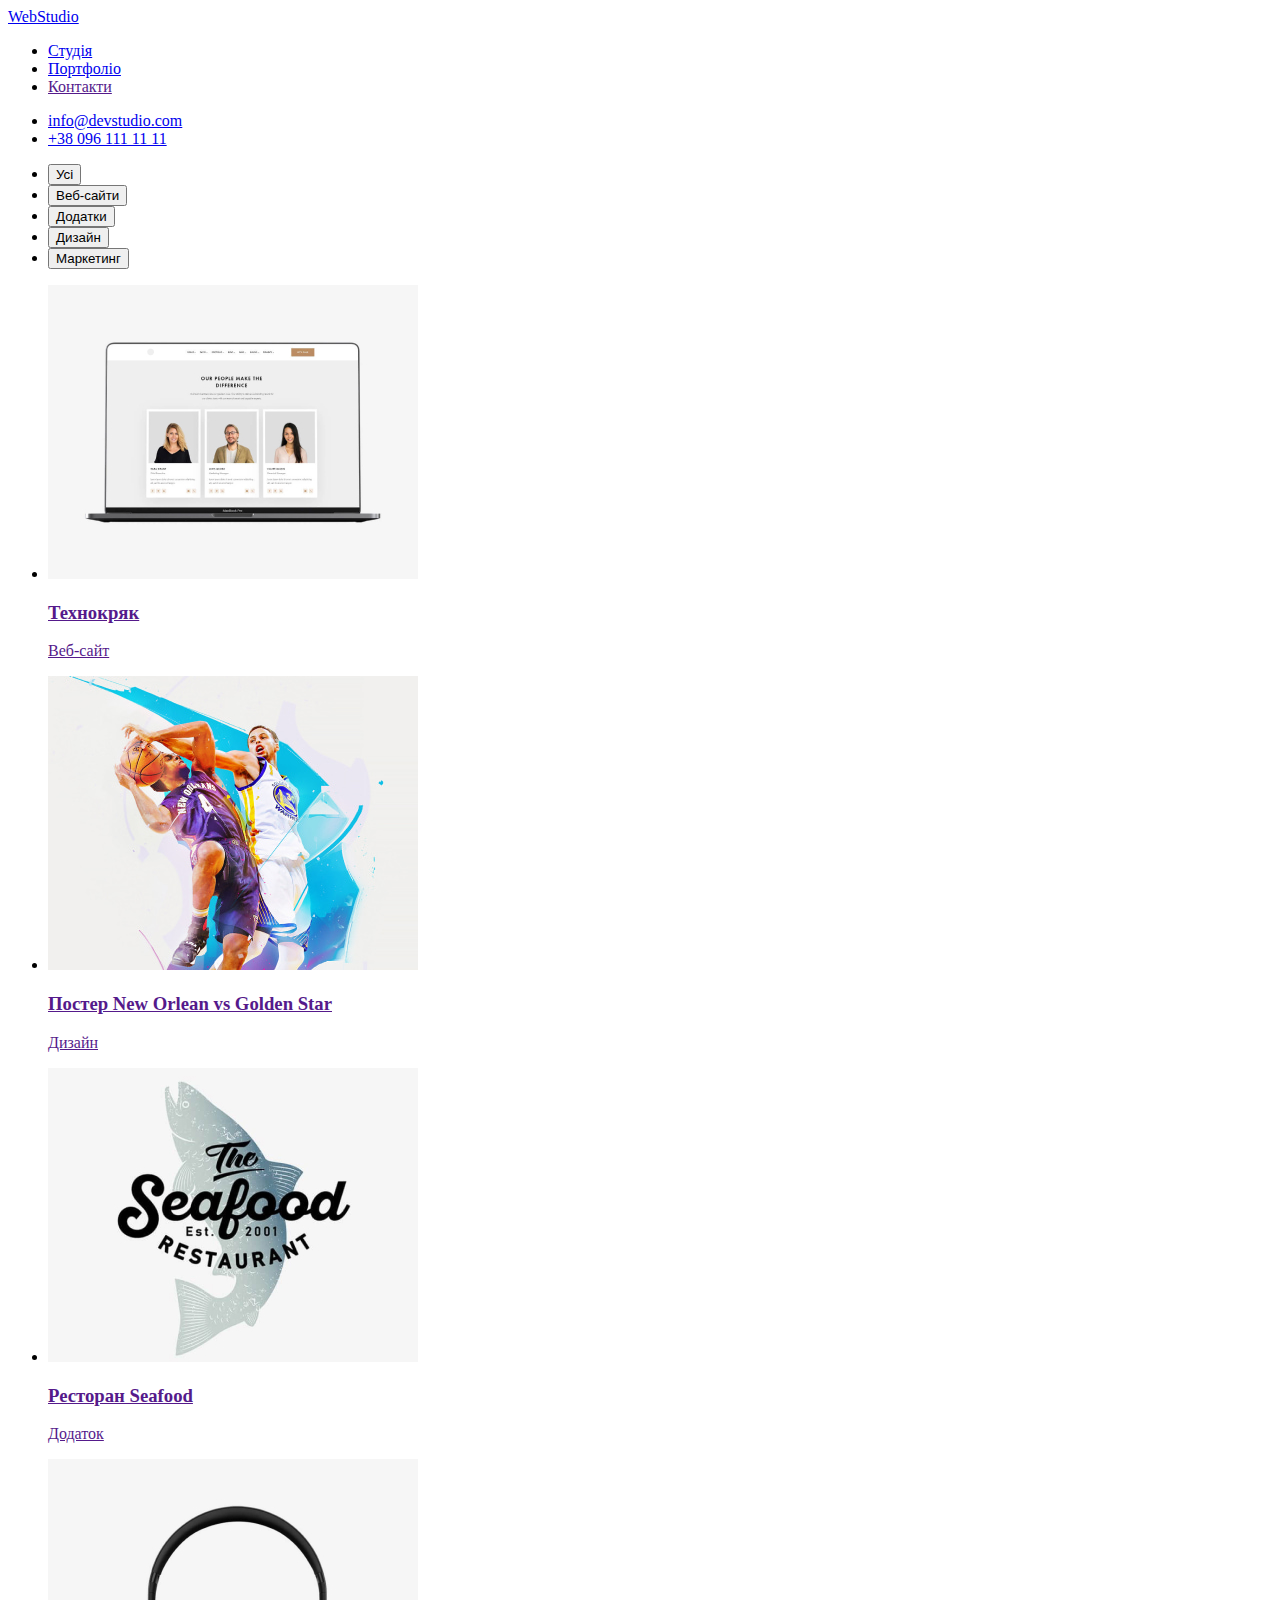
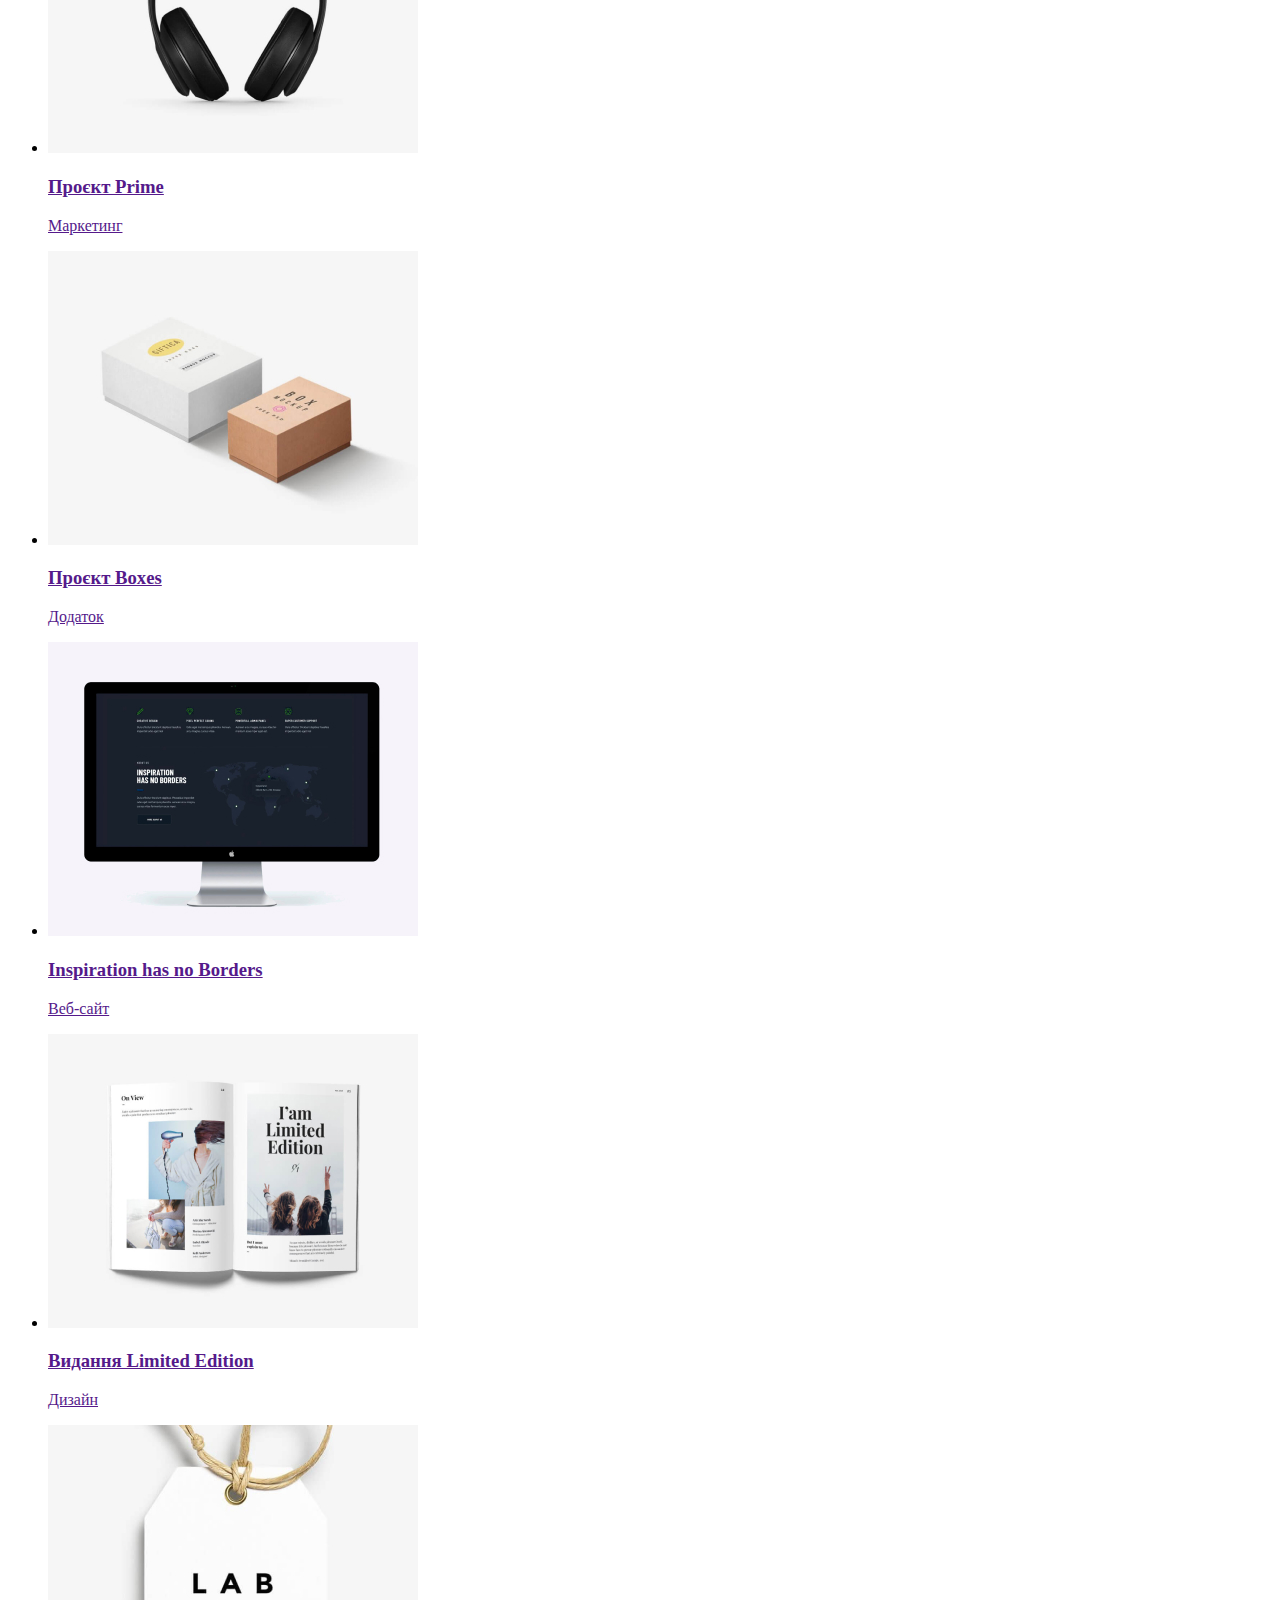
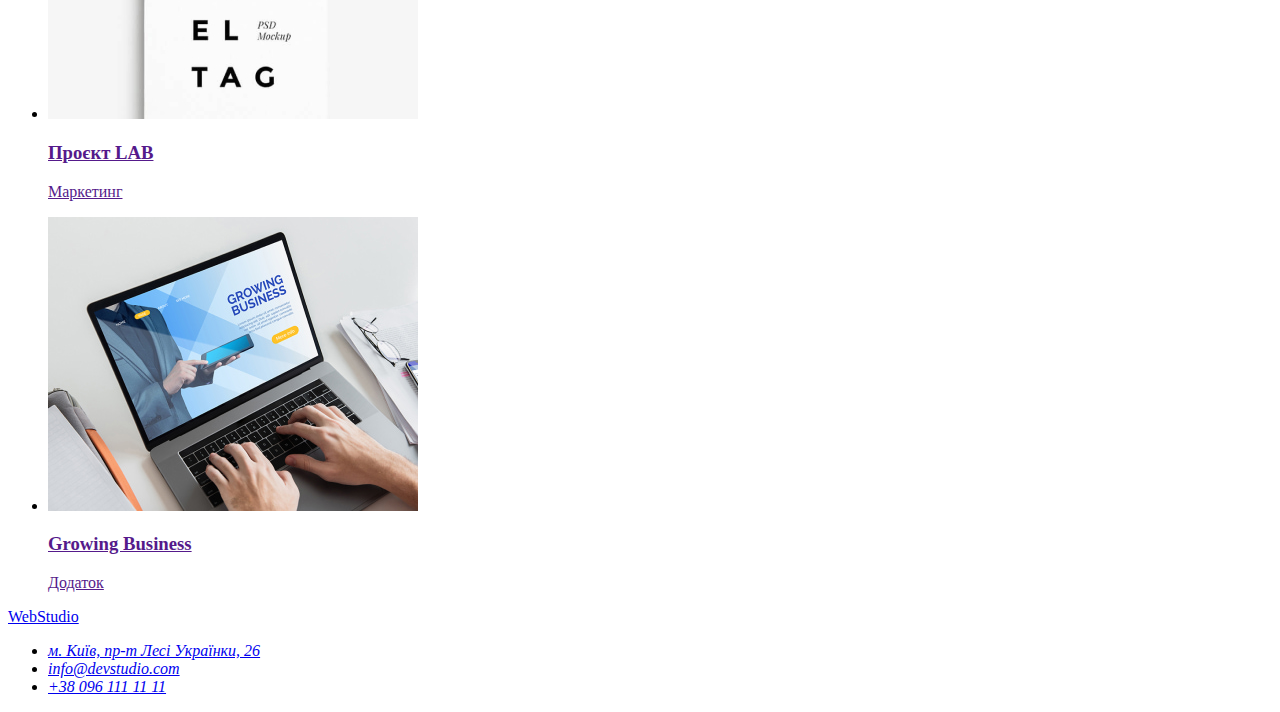
==== portfolio.html @ ab1bcd47 "hidden h2" ====
<!DOCTYPE html>
<html lang="uk">
  <head>
    <meta charset="UTF-8">
    <meta http-equiv="X-UA-Compatible" content="IE=edge">
    <meta name="viewport" content="width=device-width, initial-scale=1.0">
    <title lang="en">Portfolio</title>
    <link rel="preconnect" href="https://fonts.googleapis.com">
    <link rel="preconnect" href="https://fonts.gstatic.com" crossorigin>
    <link href="https://fonts.googleapis.com/css2?family=Raleway:ital,wght@0,700;1,700&family=Roboto:ital,wght@0,400;0,500;0,700;0,900;1,400;1,500;1,700;1,900&display=swap" rel="stylesheet">
    <link rel="stylesheet" href="./css/styles.css"/>
  </head>
  <body>
    <header>
      <a href="./index.html" lang="en">WebStudio</a>  
        <nav> 
          <ul>
            <li>
              <a href="./index.html">Студія</a>
            </li>
            <li>
              <a href="./portfolio.html">Портфоліо</a>
            </li>
            <li>
              <a href="">Контакти</a>
            </li>
          </ul>
        </nav>
      <ul>
        <li><a href="mailto:info@devstudio.com">info@devstudio.com</a></li>
        <li><a href="tel:+380961111111">+38 096 111 11 11</a></li>
      </ul>  
    </header>
    <main>
      <section>
        <h2 class="visually-hidden">Наші проекти</h2>
        <!-- List of filtrs -->
        <ul>
          <li><button class="button">Усі</button></li>
          <li><button class="button">Веб-сайти</button></li>
          <li><button class="button">Додатки</button></li>
          <li><button class="button">Дизайн</button></li>
          <li><button class="button">Маркетинг</button></li>
        </ul>
        <!-- List of projects -->
        <ul>
          <li>
            <a href="">
              <img src="./images/img_1.jpg" alt="Стартова сторінка вебсайту"    width="370">
              <h3>Технокряк</h3>
              <p>Веб-сайт</p>
            </a>
          </li>
          <li>
            <a href="">
              <img src="./images/img_2.jpg" alt="Постер" width="370">
              <h3>Постер New Orlean vs Golden Star</h3>
              <p>Дизайн</p>
            </a>
          </li>
          <li>
            <a href="">
              <img src="./images/img_3.jpg" alt="Логотип ресторану" width="370">
              <h3>Ресторан Seafood</h3>
              <p>Додаток</p>
            </a>
          </li>
          <li>
            <a href="">
              <img src="./images/img_4.jpg" alt="Навушники" width="370">
              <h3>Проєкт Prime</h3>
              <p>Маркетинг</p>
            </a>
          </li>
          <li>
            <a href="">
              <img src="./images/img_5.jpg" alt="Зображення коробочок " width="370">
              <h3>Проєкт Boxes</h3>
              <p>Додаток</p>
            </a>
          </li>
          <li>
            <a href="">
              <img src="./images/img_6.jpg" alt="Стартова сторінка вебсайту" width="370">
              <h3>Inspiration has no Borders</h3>
              <p>Веб-сайт</p>
            </a>
          </li>
          <li>
            <a href="">
              <img src="./images/img_7.jpg" alt="Зображення книги" width="370">
              <h3>Видання Limited Edition</h3>
              <p>Дизайн</p>
            </a>
          </li>
          <li>
            <a href="">
              <img src="./images/img_8.jpg" alt="Зображення етикетки" width="370">
              <h3>Проєкт LAB</h3>
              <p>Маркетинг</p>
            </a>
          </li>
          <li>
            <a href="">
              <img src="./images/img_9.jpg" alt="Зображення ноутбуку" width="370">
              <h3>Growing Business</h3>
              <p>Додаток</p>
            </a>
          </li>
        </ul>
      </section>
    </main>
    <footer>
      <a href="./index.html" lang="en">WebStudio</a>
      <address>
        <ul>
          <li>
            <a
              href="https://goo.gl/maps/YVStPBYN47tz3UrX9"
              target="_blank"
              rel="noopener noreferrer nofollow"
              >м. Київ, пр-т Лесі Українки, 26
            </a>
          </li>
          <li><a href="mailto:info@devstudio.com">info@devstudio.com</a></li>
          <li><a href="tel:+380961111111">+38 096 111 11 11</a></li>
        </ul>
      </address>
    </footer>  
  </body>
</html>
---- css/styles.css ----
.visually-hidden {
  position: absolute;
    white-space: nowrap;
    width: 1px;
    height: 1px;
    overflow: hidden;
    border: 0;
    padding: 0;
    clip: rect(0 0 0 0);
    clip-path: inset(50%);
    margin: -1px;
}
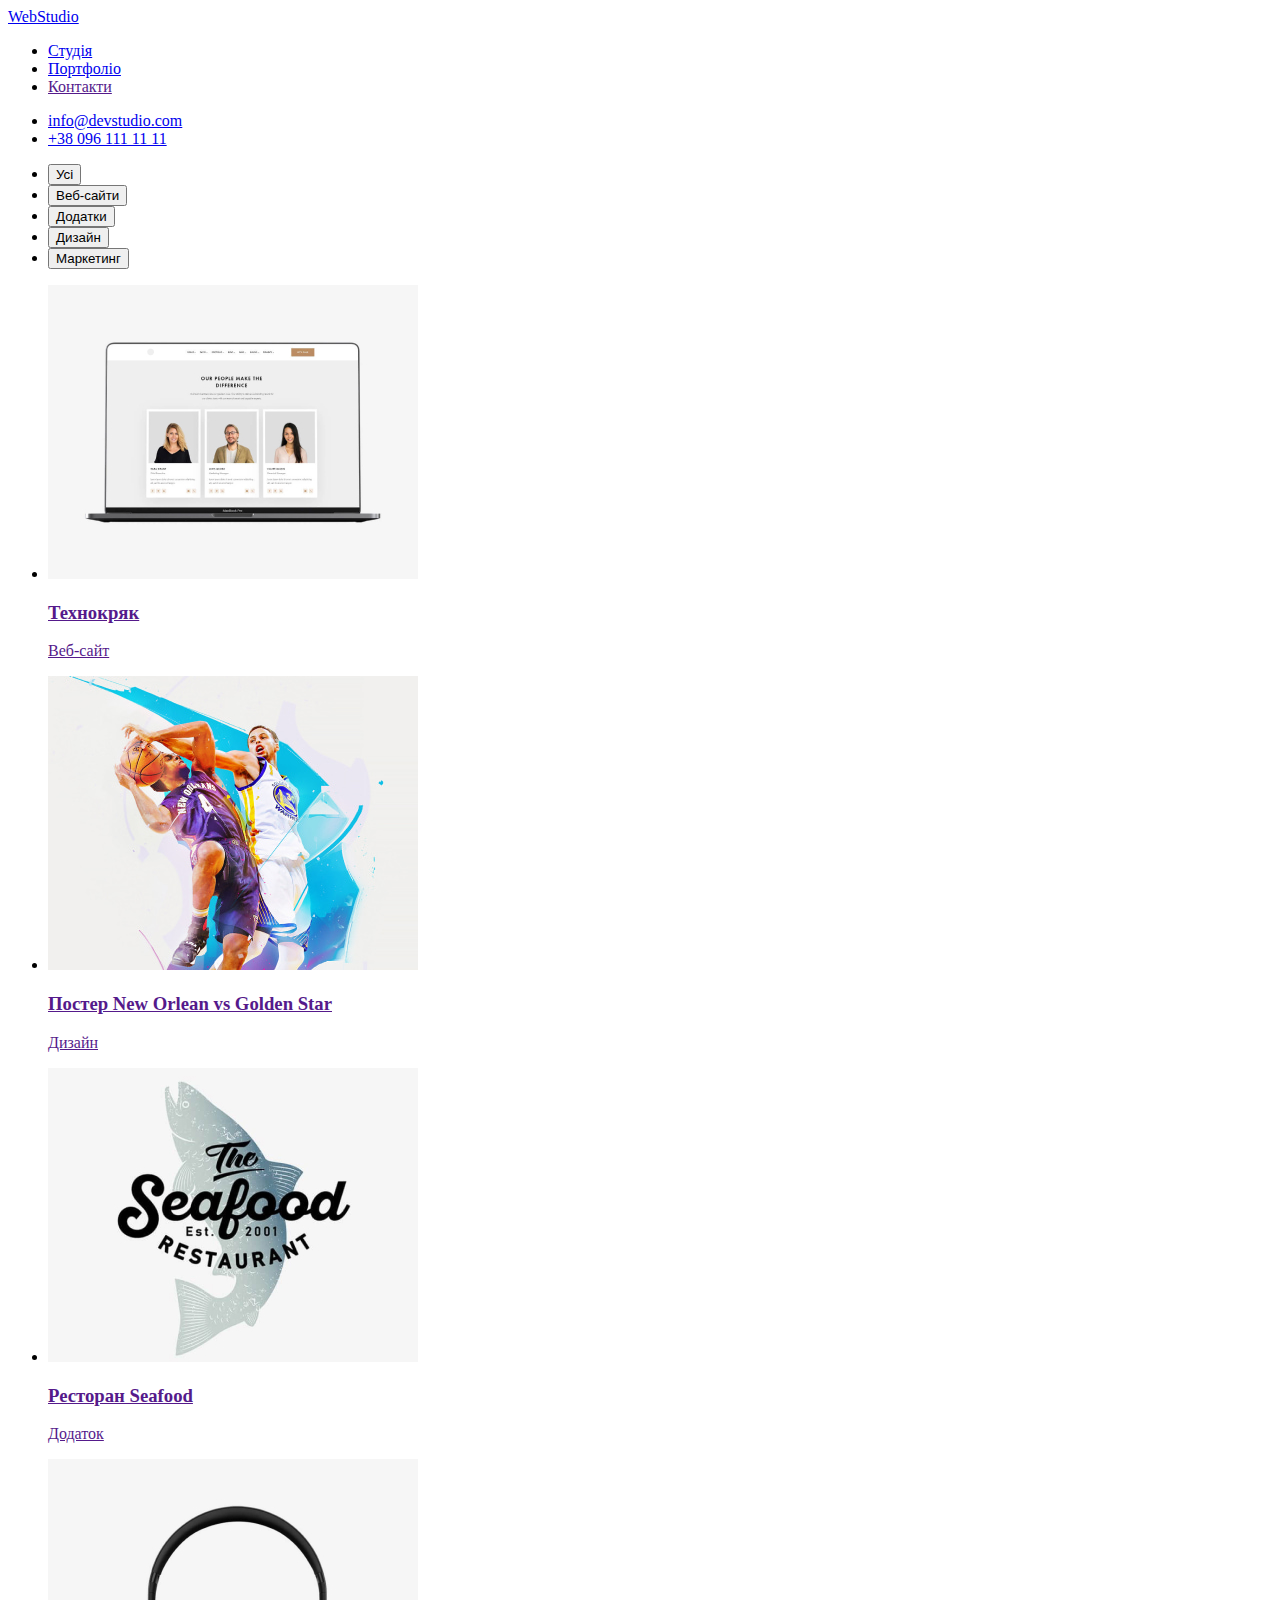
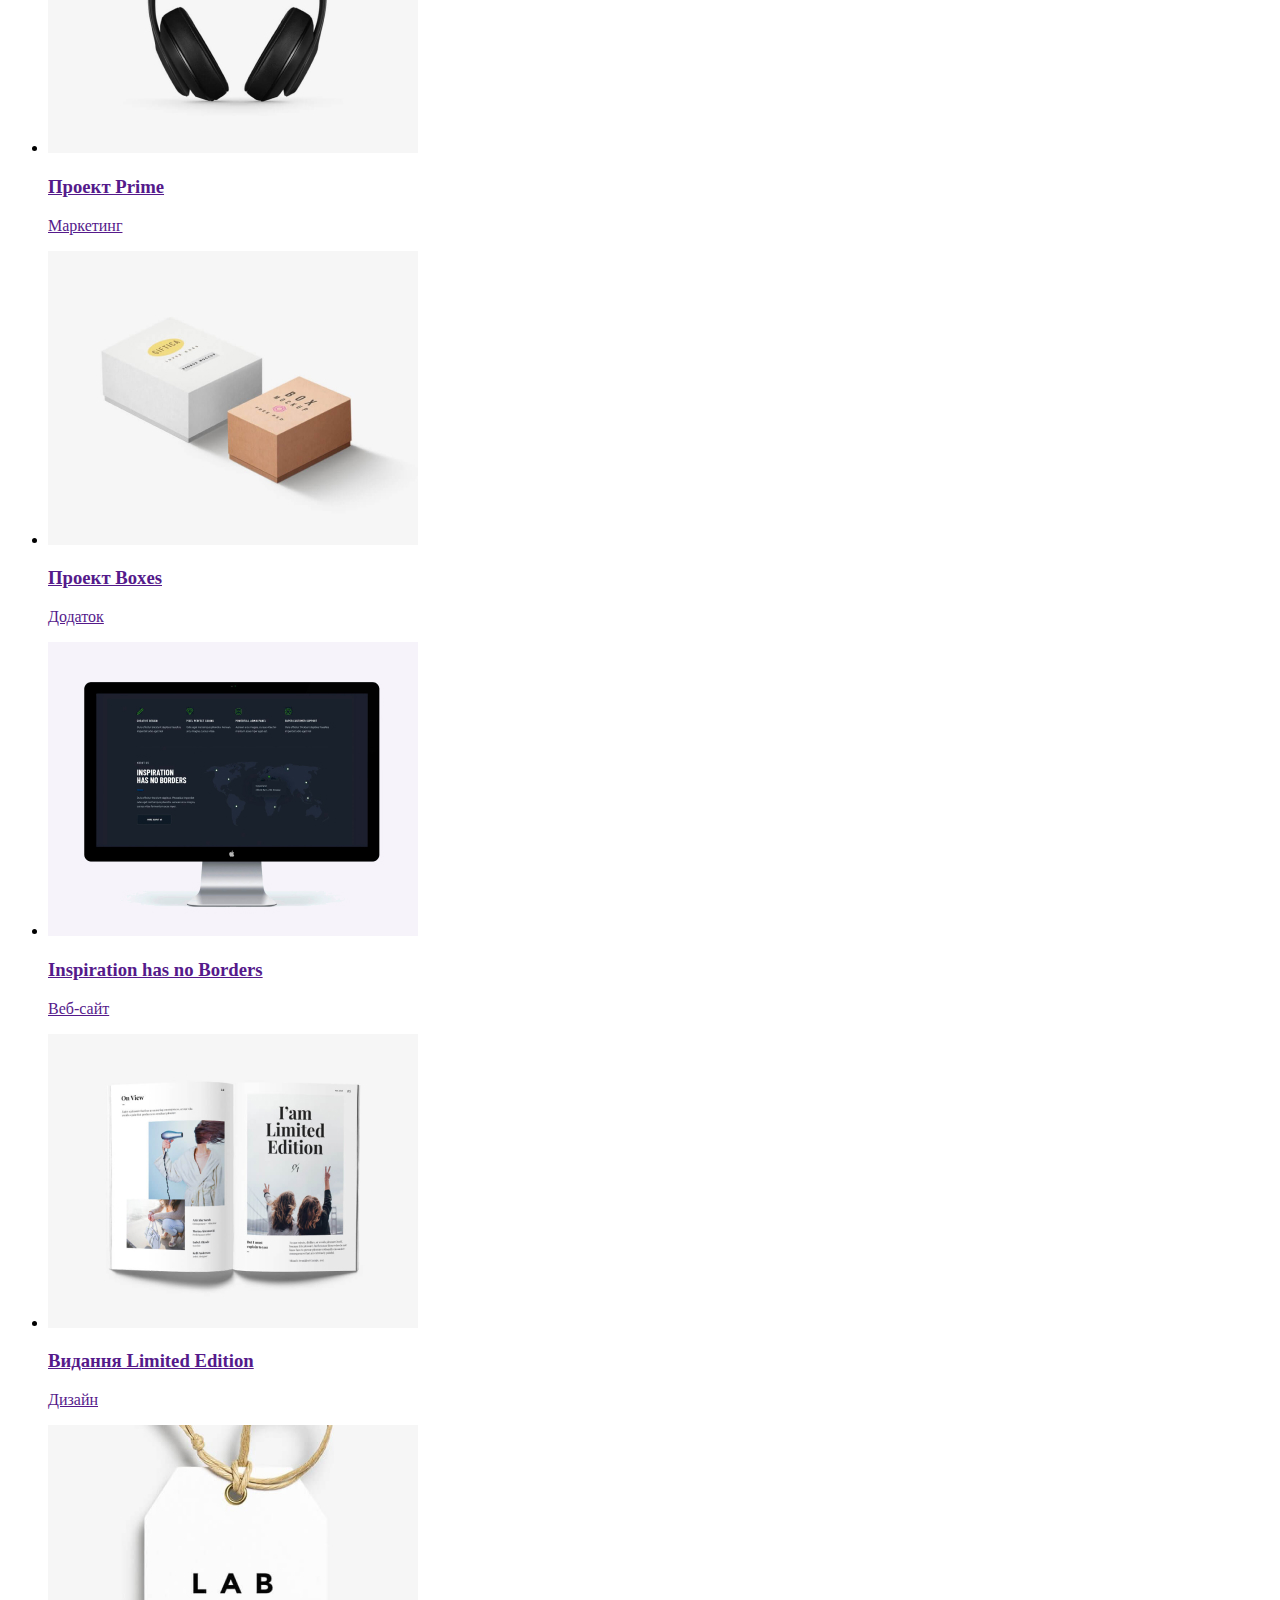
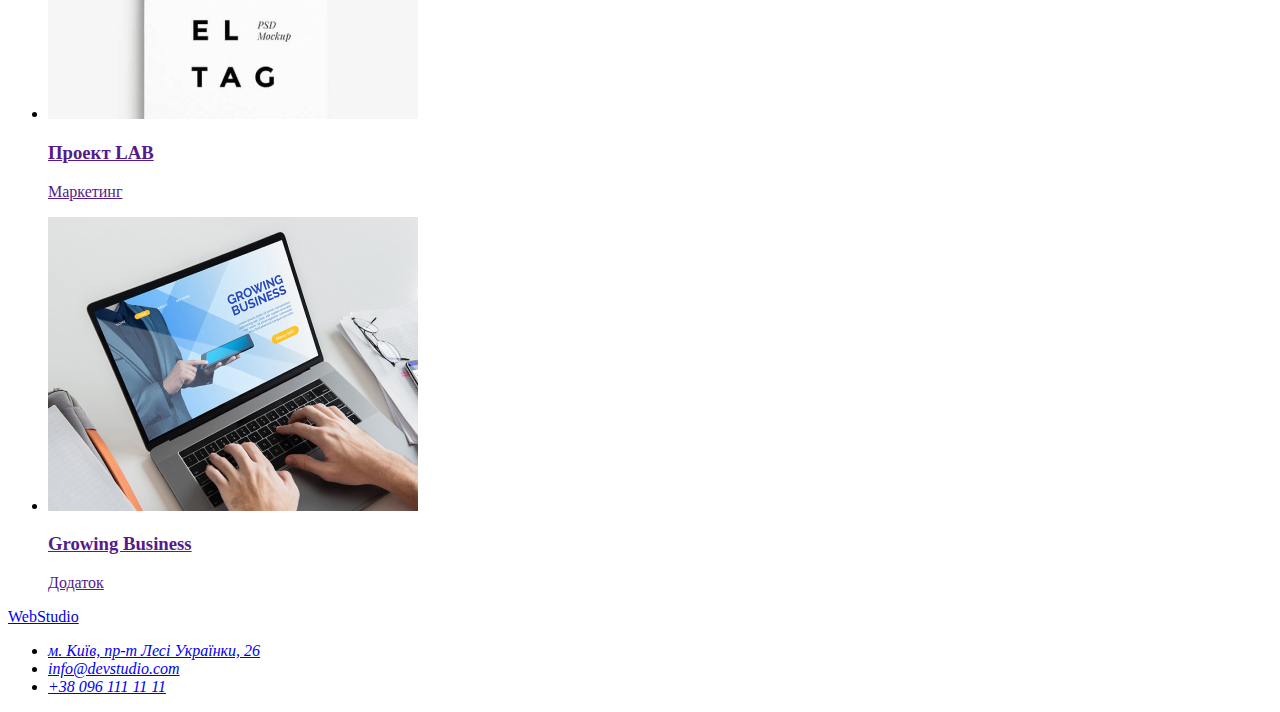
==== commit c0215ec0: "Update portfolio.html" ====
--- a/portfolio.html
+++ b/portfolio.html
@@ -68,14 +68,14 @@
           <li>
             <a href="">
               <img src="./images/img_4.jpg" alt="Навушники" width="370">
-              <h3>Проєкт Prime</h3>
+              <h3>Проект Prime</h3>
               <p>Маркетинг</p>
             </a>
           </li>
           <li>
             <a href="">
               <img src="./images/img_5.jpg" alt="Зображення коробочок " width="370">
-              <h3>Проєкт Boxes</h3>
+              <h3>Проект Boxes</h3>
               <p>Додаток</p>
             </a>
           </li>
@@ -96,7 +96,7 @@
           <li>
             <a href="">
               <img src="./images/img_8.jpg" alt="Зображення етикетки" width="370">
-              <h3>Проєкт LAB</h3>
+              <h3>Проект LAB</h3>
               <p>Маркетинг</p>
             </a>
           </li>
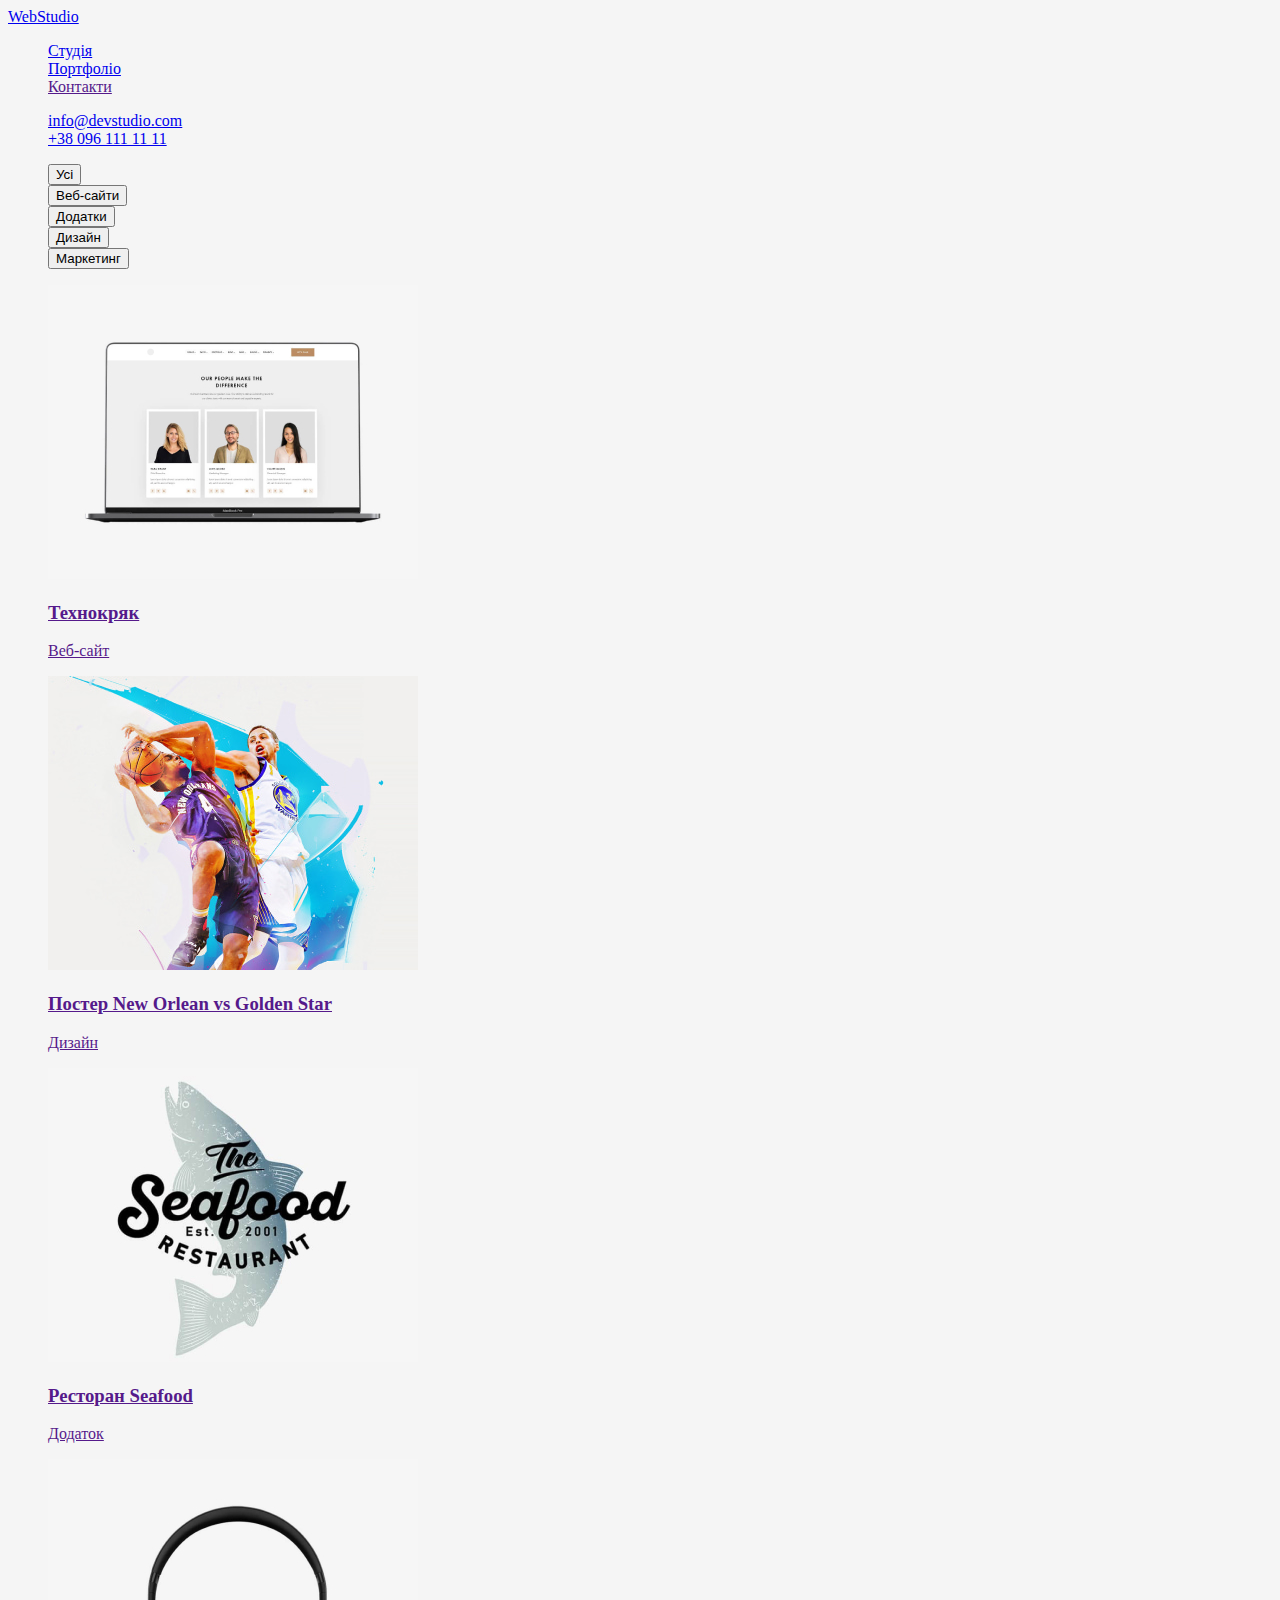
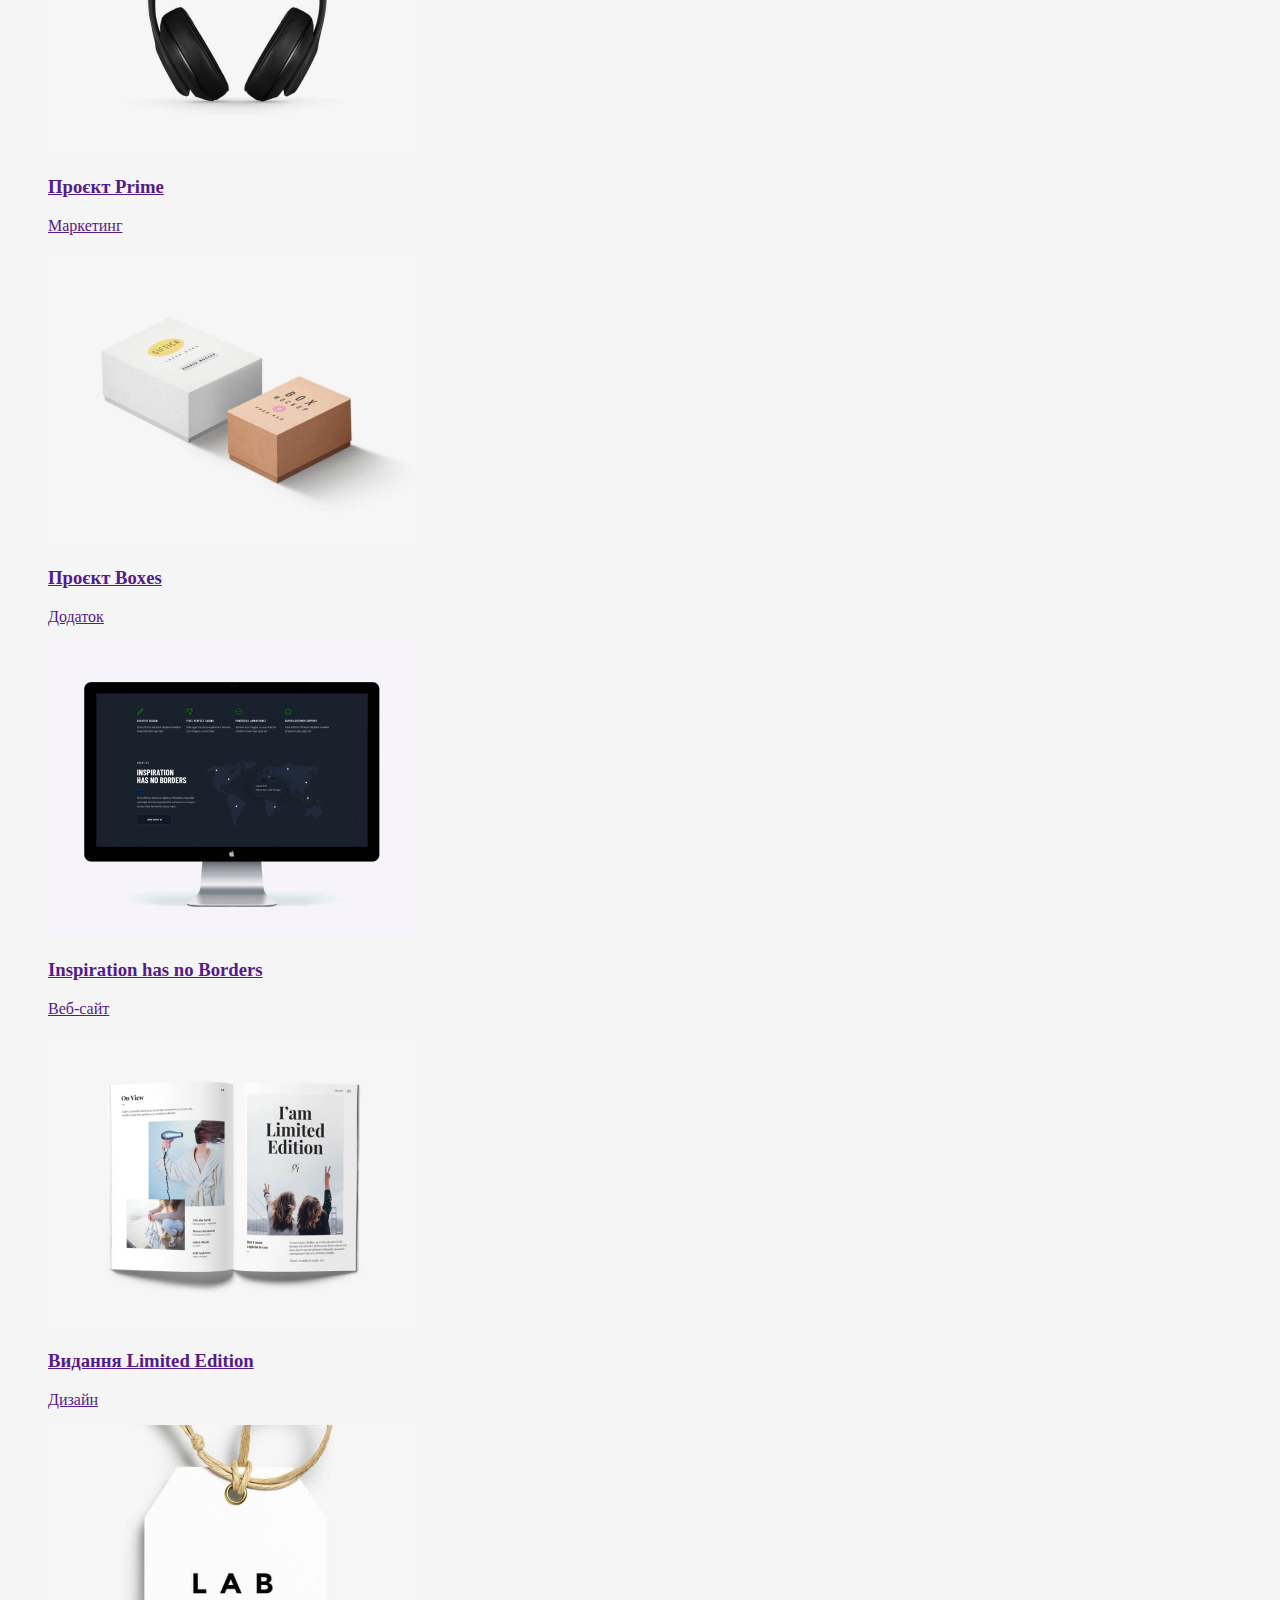
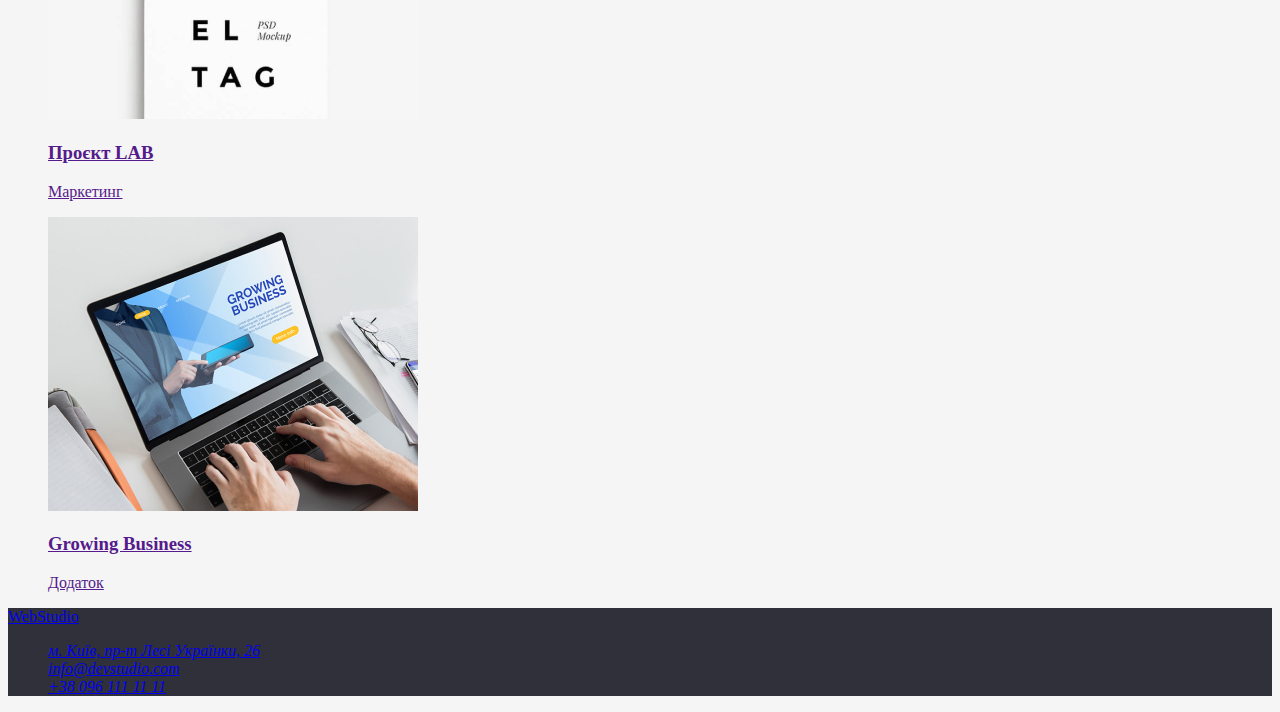
==== commit a2958564: "update color" ====
--- a/portfolio.html
+++ b/portfolio.html
@@ -33,7 +33,7 @@
     </header>
     <main>
       <section>
-        <h2 class="visually-hidden">Наші проекти</h2>
+        <h2 class="visually-hidden">Наші проєкти</h2>
         <!-- List of filtrs -->
         <ul>
           <li><button class="button">Усі</button></li>
@@ -68,14 +68,14 @@
           <li>
             <a href="">
               <img src="./images/img_4.jpg" alt="Навушники" width="370">
-              <h3>Проект Prime</h3>
+              <h3>Проєкт Prime</h3>
               <p>Маркетинг</p>
             </a>
           </li>
           <li>
             <a href="">
               <img src="./images/img_5.jpg" alt="Зображення коробочок " width="370">
-              <h3>Проект Boxes</h3>
+              <h3>Проєкт Boxes</h3>
               <p>Додаток</p>
             </a>
           </li>
@@ -96,7 +96,7 @@
           <li>
             <a href="">
               <img src="./images/img_8.jpg" alt="Зображення етикетки" width="370">
-              <h3>Проект LAB</h3>
+              <h3>Проєкт LAB</h3>
               <p>Маркетинг</p>
             </a>
           </li>
--- a/css/styles.css
+++ b/css/styles.css
@@ -1,3 +1,46 @@
+
+body {
+  background-color: #F5F5F5;
+  color: #757575;
+
+  /* колір хедеру color: #ECECEC; */
+  /* альетрнативний колір фону color: #F5F4FA; */
+  /* колір футеру color: #2F303A; */
+  /* другорядний колір тексту color: #212121; */
+  /* основний колір тексту color: #757575; */
+  /* білий колір color: #ffffff; */
+  /* колір акценту color: #2196F3; */
+}
+ul {
+  list-style: none;
+}
+.logo {
+  color: #000000;
+}
+.site-nav-list .link {
+  color: #212121;
+}
+.site-nav-list .link:hover,
+.site-nav-list .link:focus {
+  color: #2196f3;
+}
+.auto-nav-list .link {
+  color: #757575;
+}
+.auto-nav-list .link:hover,
+.auto-nav-list .link:focus {
+color: #2196f3;
+}
+.hero {
+  background-color: #2f303a;
+}
+.hero-title {
+  color: #ffffff;
+}
+.hero-button {
+  background-color: #2196f3;
+  color: #ffffff;
+}
 .visually-hidden {
   position: absolute;
     white-space: nowrap;
@@ -10,3 +53,19 @@
     clip-path: inset(50%);
     margin: -1px;
 }
+.section-title {
+  color: #212121;
+}
+.features-title {
+  color: #212121;
+}
+.team-title {
+  color: #212121;
+}
+footer {
+  background-color: #2f303a;
+  color: #ffffff;
+}
+.footer-logo {
+  color: #ffffff;
+}
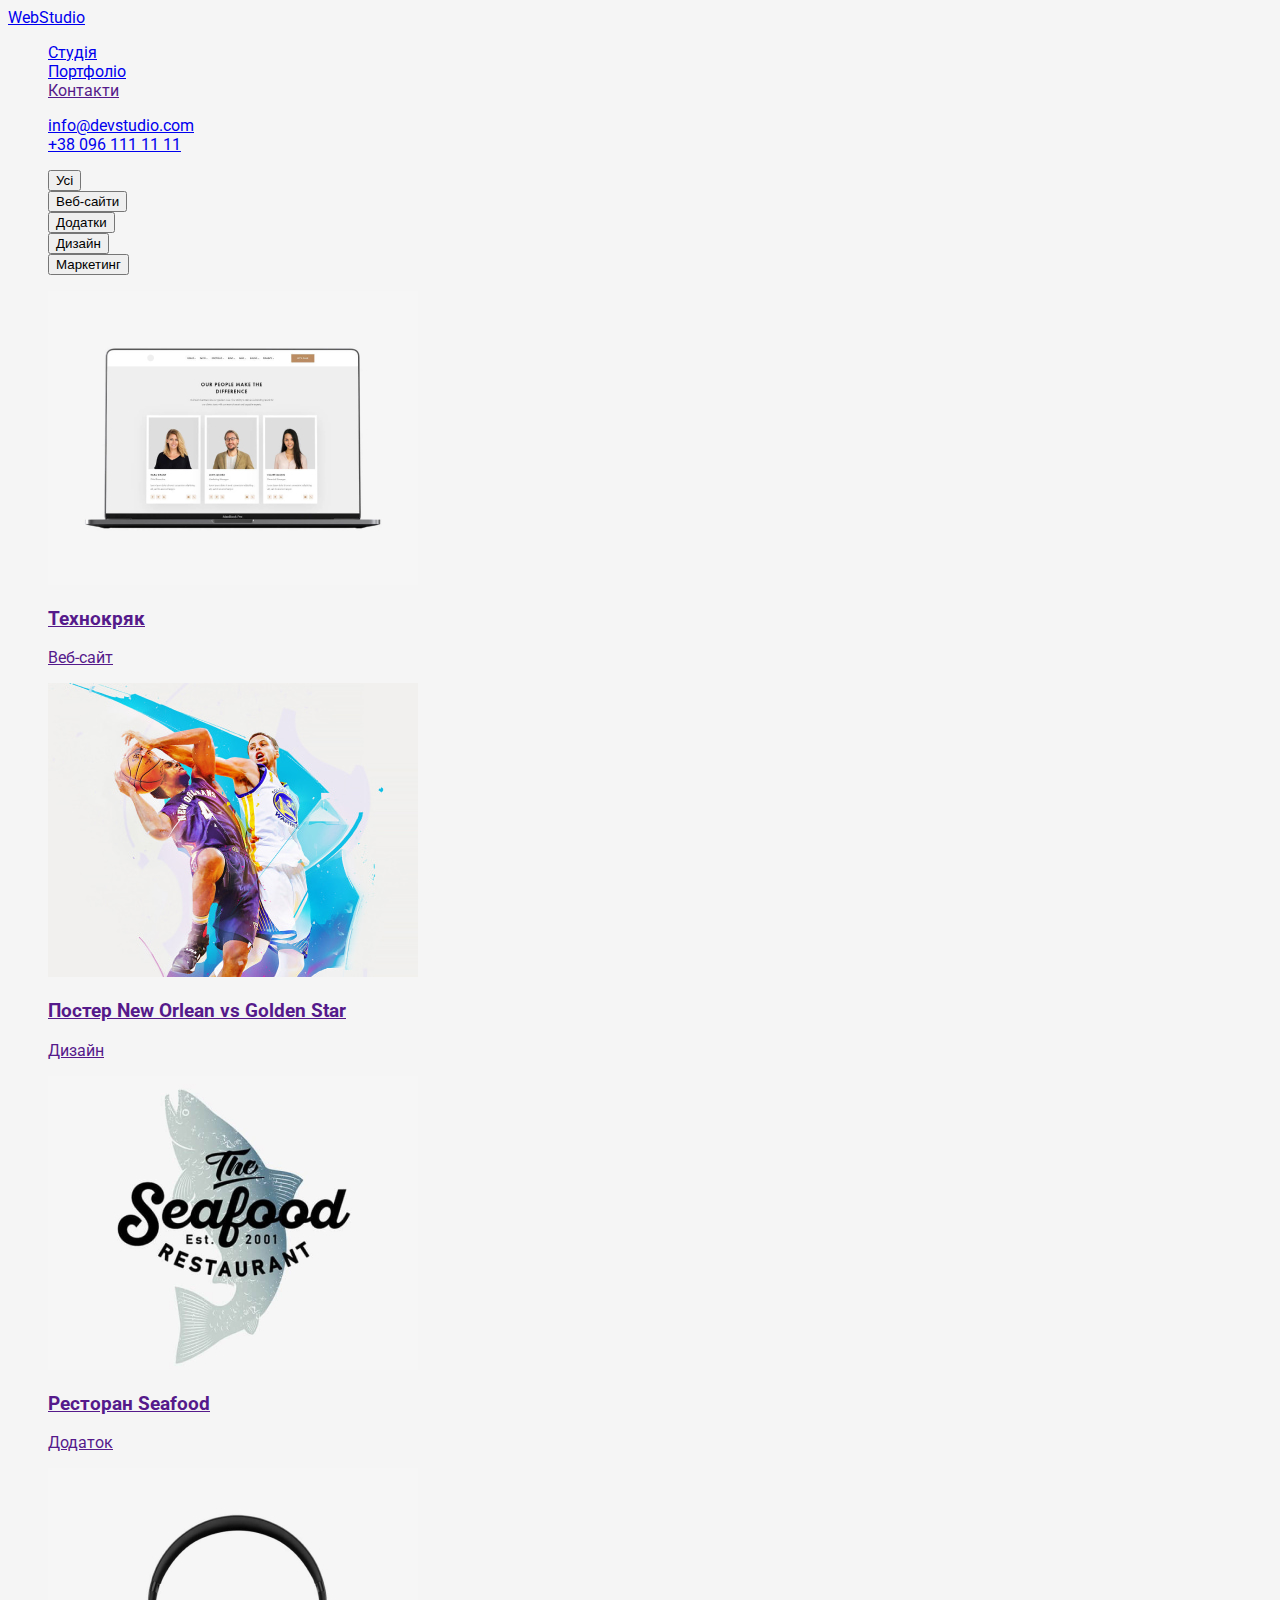
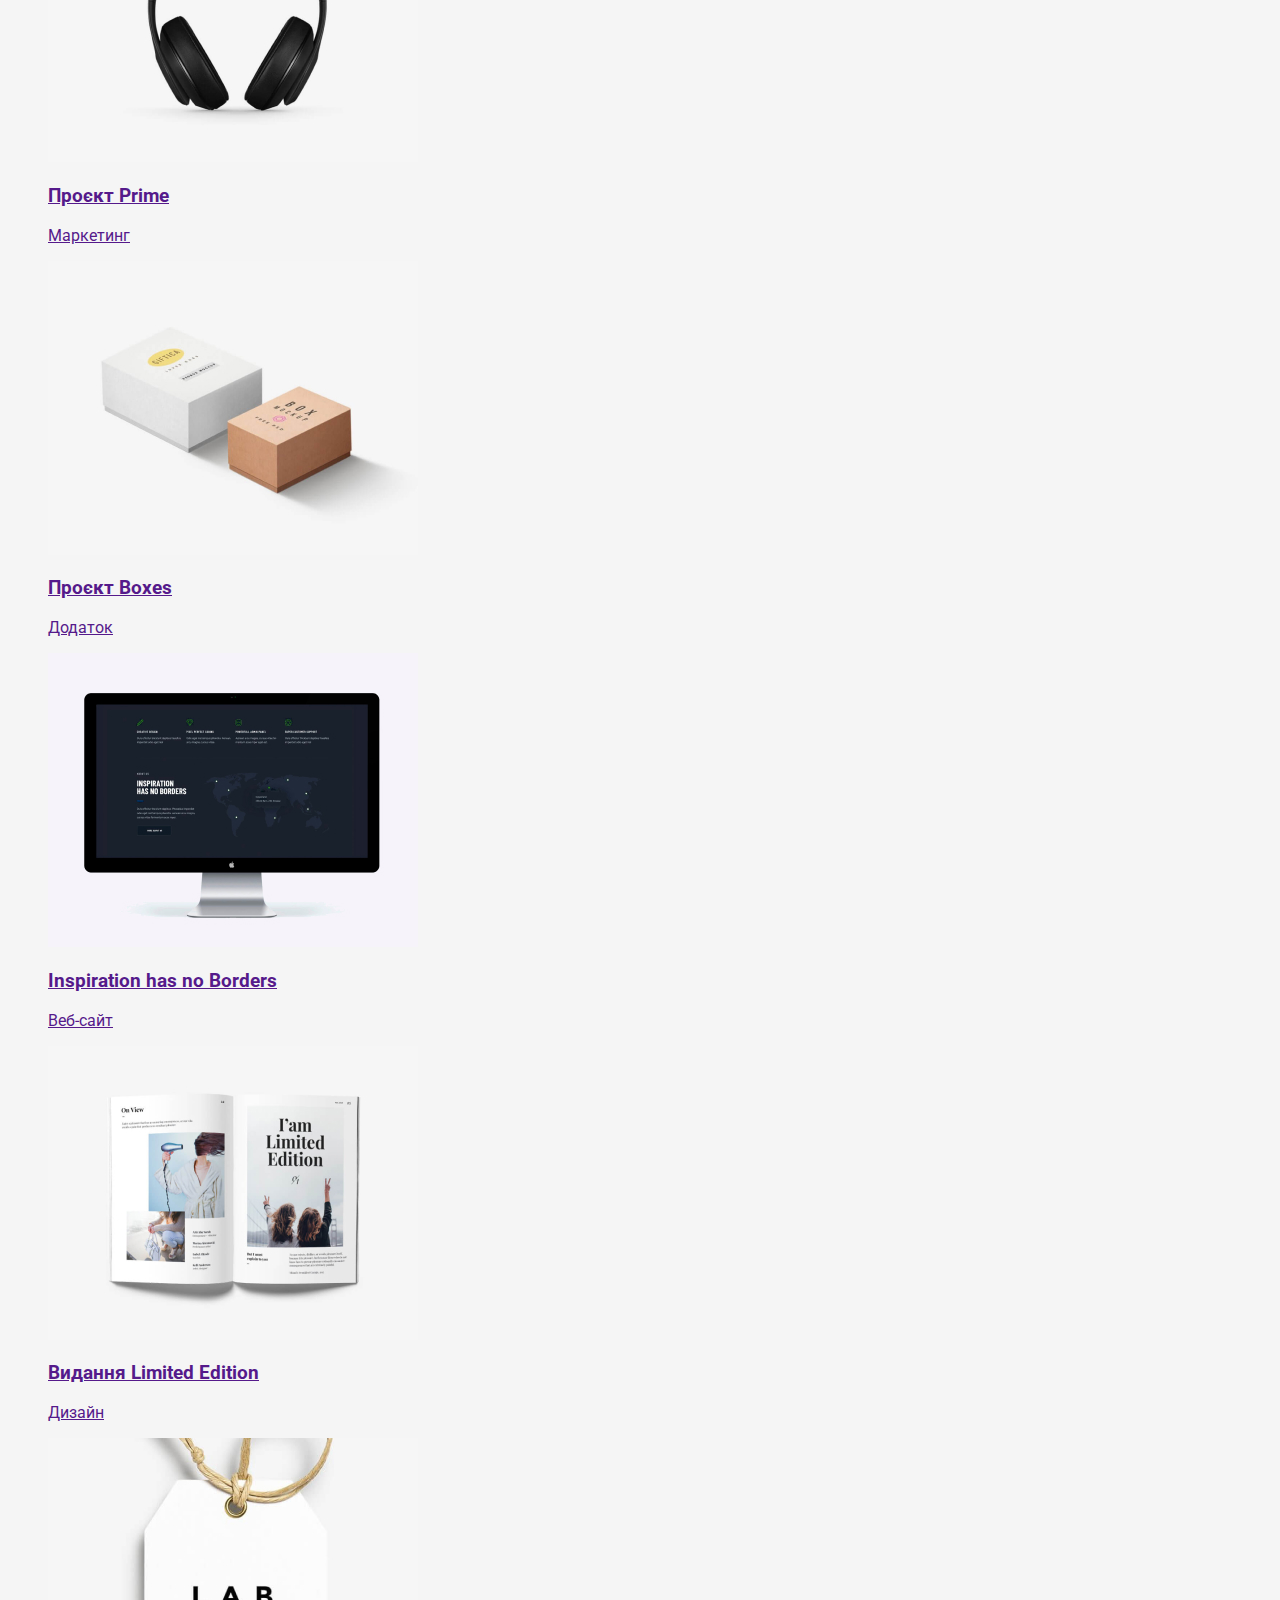
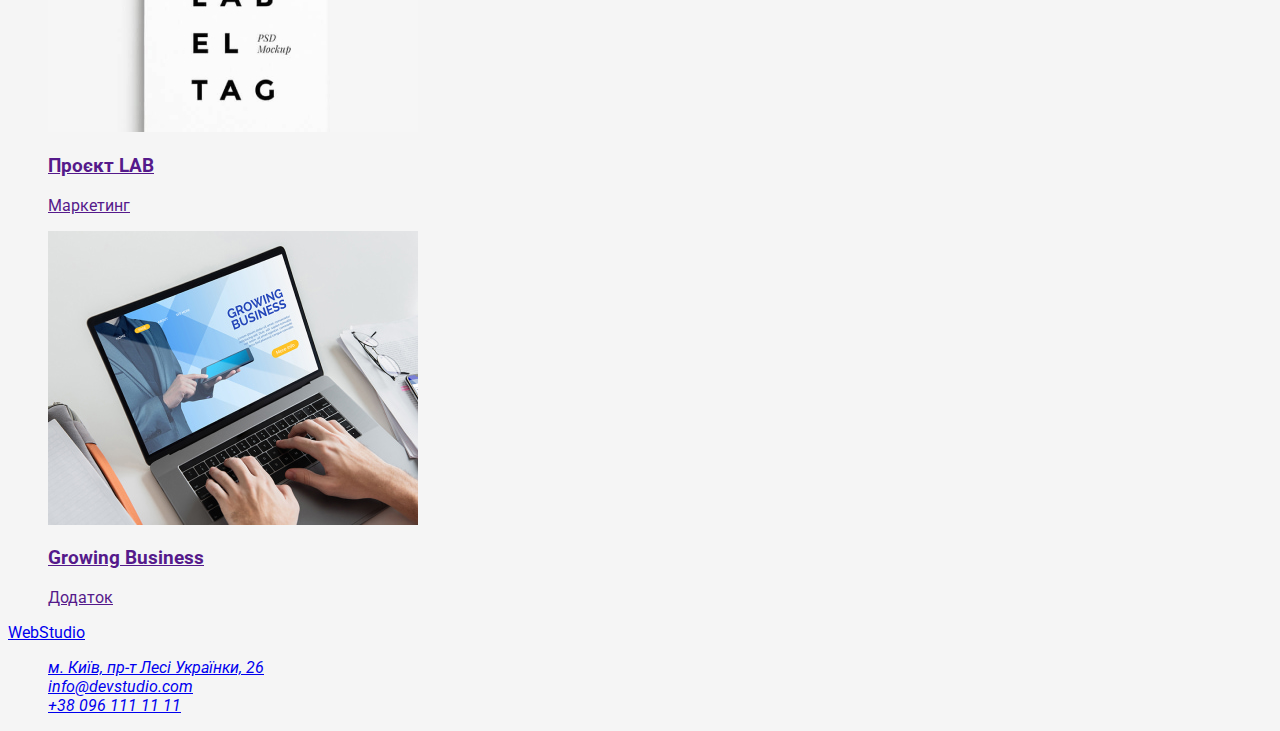
==== commit 3f5ca189: "update css" ====
--- a/portfolio.html
+++ b/portfolio.html
@@ -33,7 +33,7 @@
     </header>
     <main>
       <section>
-        <h2 class="visually-hidden">Наші проєкти</h2>
+        <h1 class="visually-hidden">Наші проєкти</h1>
         <!-- List of filtrs -->
         <ul>
           <li><button class="button">Усі</button></li>
--- a/css/styles.css
+++ b/css/styles.css
@@ -2,8 +2,9 @@
 body {
   background-color: #F5F5F5;
   color: #757575;
+  font-family: "Roboto", sans-serif;
 
-  /* колір хедеру color: #ECECEC; */
+  /* колір бордеру color: #ECECEC; */
   /* альетрнативний колір фону color: #F5F4FA; */
   /* колір футеру color: #2F303A; */
   /* другорядний колір тексту color: #212121; */
@@ -17,18 +18,20 @@
 .logo {
   color: #000000;
 }
-.site-nav-list .link {
+.site-nav .link {
   color: #212121;
+  text-decoration: none;
 }
-.site-nav-list .link:hover,
-.site-nav-list .link:focus {
+.site-nav .link:hover,
+.site-nav .link:focus {
   color: #2196f3;
 }
-.auto-nav-list .link {
+.auth-nav .link {
   color: #757575;
+  text-decoration: none;
 }
-.auto-nav-list .link:hover,
-.auto-nav-list .link:focus {
+.auth-nav .link:hover,
+.auth-nav .link:focus {
 color: #2196f3;
 }
 .hero {
@@ -62,9 +65,16 @@
 .team-title {
   color: #212121;
 }
-footer {
+.footer {
   background-color: #2f303a;
   color: #ffffff;
+}
+.footer .link {
+  text-decoration: none;
+}
+.footer .link:hover,
+.footer .link:focus {
+  color: #2196f3;
 }
 .footer-logo {
   color: #ffffff;
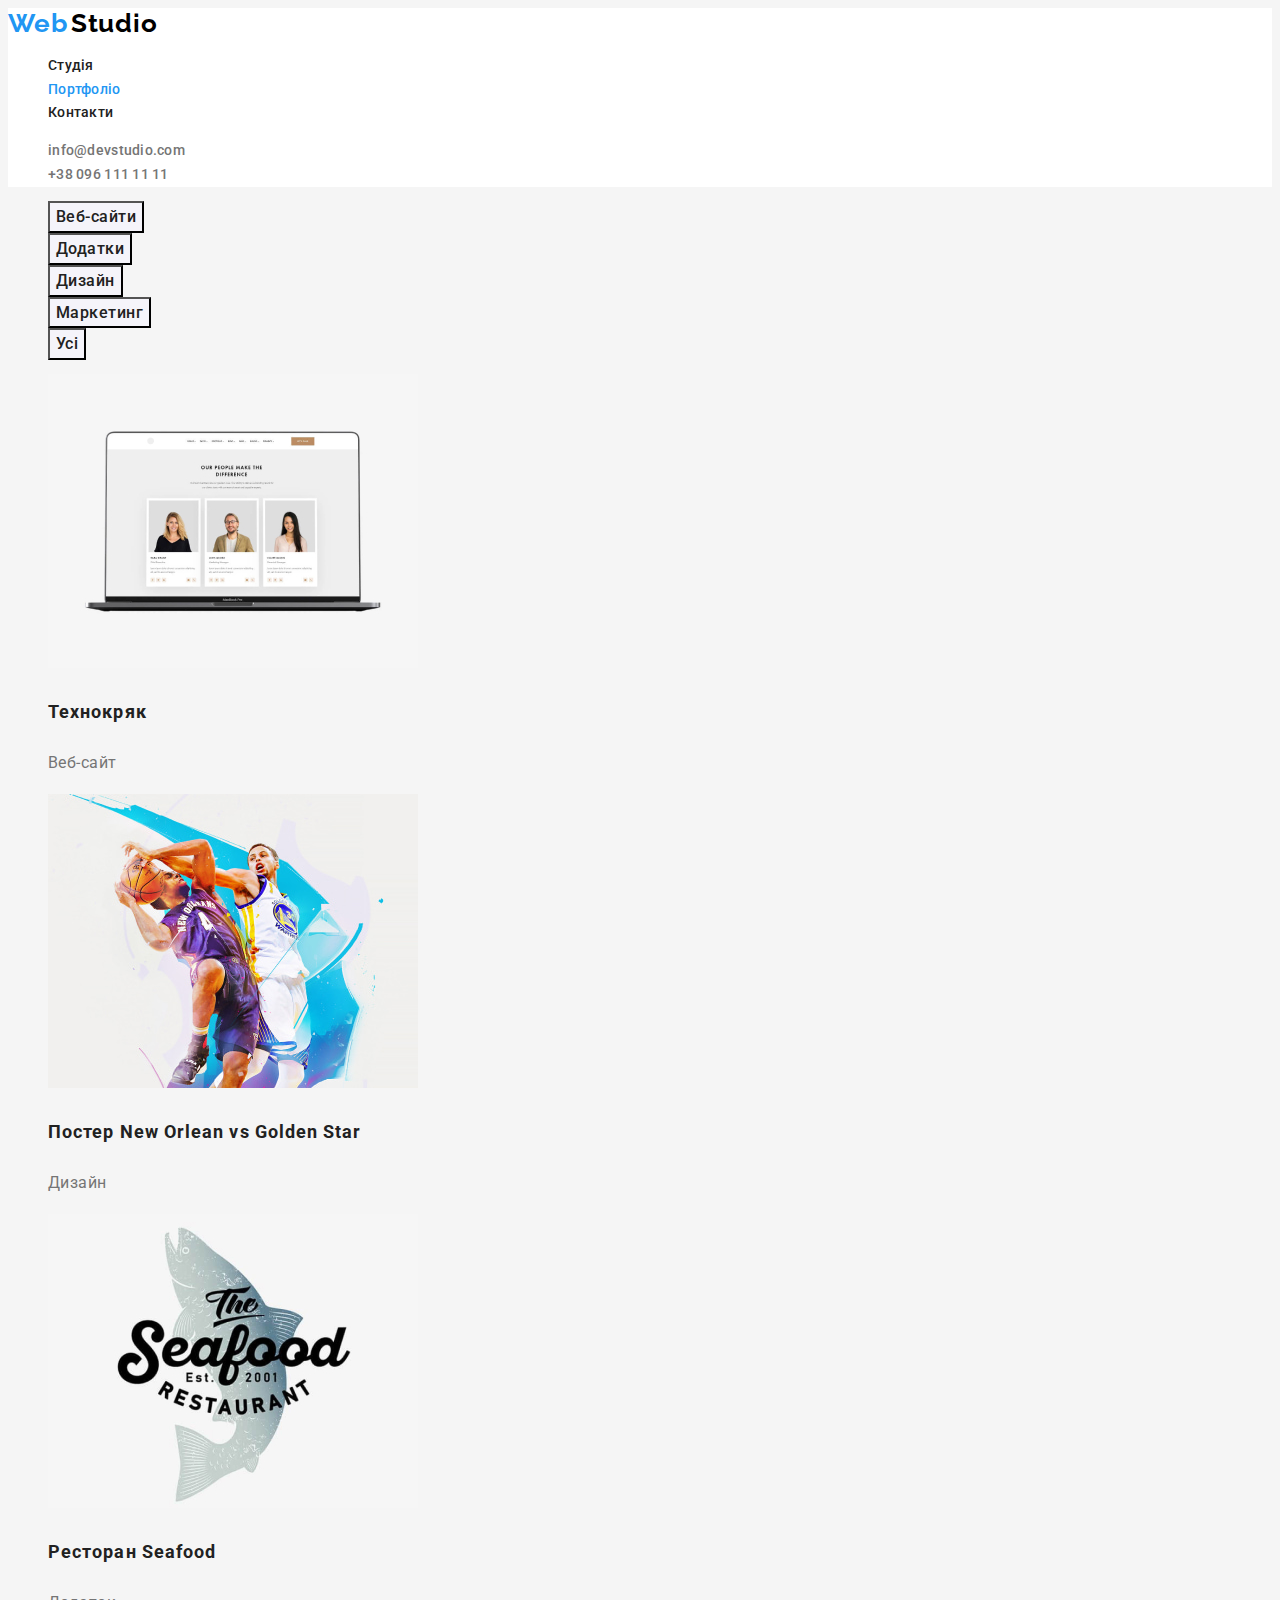
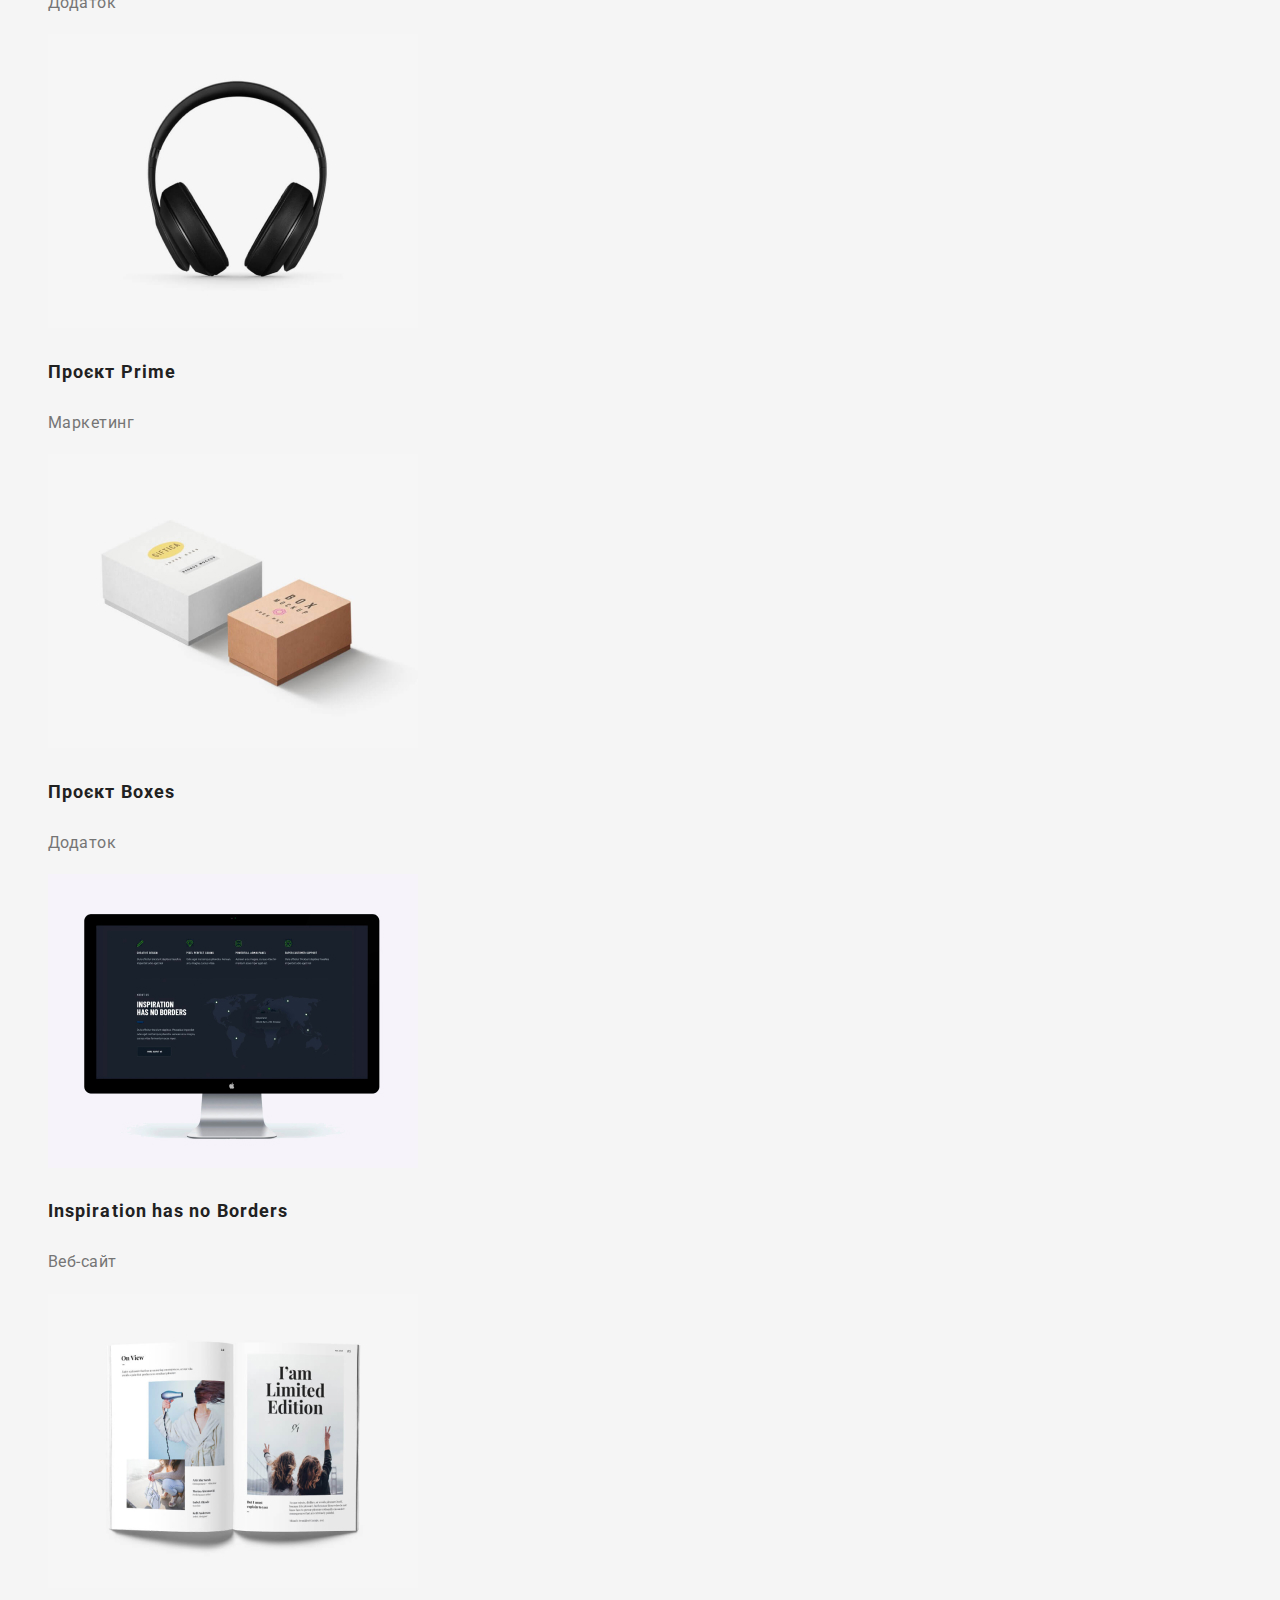
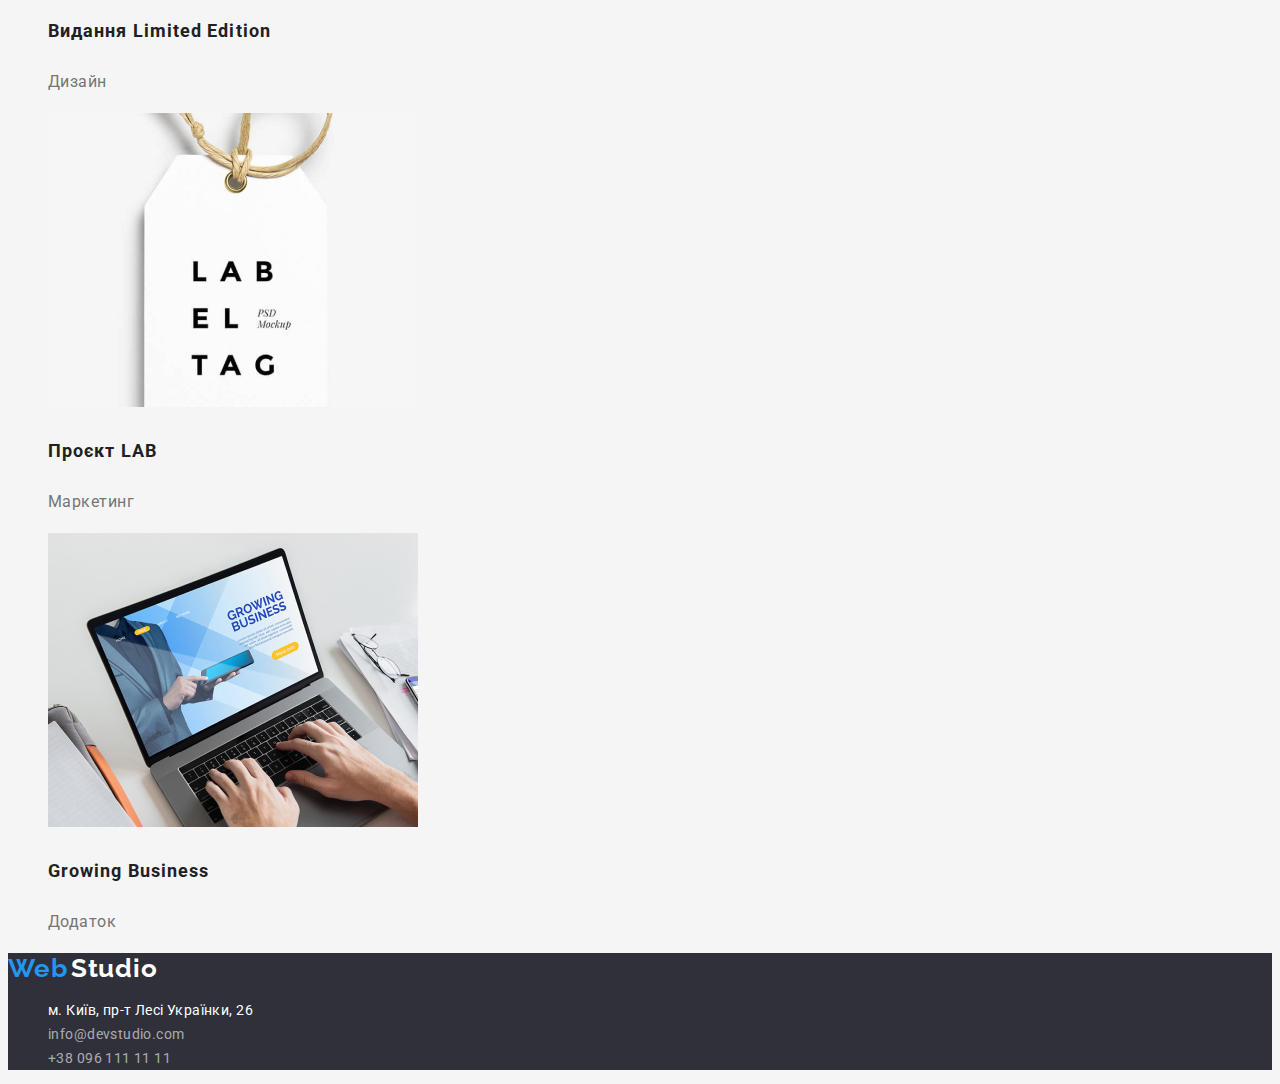
==== commit 295720c4: "add css style for portfolio" ====
--- a/portfolio.html
+++ b/portfolio.html
@@ -11,121 +11,126 @@
     <link rel="stylesheet" href="./css/styles.css"/>
   </head>
   <body>
-    <header>
-      <a href="./index.html" lang="en">WebStudio</a>  
+    <header class="header">
+      <a href="./index.html" class="link">
+        <span class="logo-web" lang="en">Web</span>
+        <span class="logo-studio" lang="en">Studio</span>
+      </a>  
         <nav> 
-          <ul>
+          <ul class="site-nav list">
             <li>
-              <a href="./index.html">Студія</a>
+              <a href="./index.html" class="link">Студія</a>
             </li>
             <li>
-              <a href="./portfolio.html">Портфоліо</a>
+              <a href="./portfolio.html" class="link current">Портфоліо</a>
             </li>
             <li>
-              <a href="">Контакти</a>
+              <a href="#" class="link">Контакти</a>
             </li>
           </ul>
         </nav>
-      <ul>
-        <li><a href="mailto:info@devstudio.com">info@devstudio.com</a></li>
-        <li><a href="tel:+380961111111">+38 096 111 11 11</a></li>
+      <ul class="auth-nav list">
+        <li><a href="mailto:info@devstudio.com" class="link">info@devstudio.com</a></li>
+        <li><a href="tel:+380961111111" class="link">+38 096 111 11 11</a></li>
       </ul>  
     </header>
     <main>
-      <section>
+      <section class="portfolio">
         <h1 class="visually-hidden">Наші проєкти</h1>
         <!-- List of filtrs -->
-        <ul>
-          <li><button class="button">Усі</button></li>
-          <li><button class="button">Веб-сайти</button></li>
-          <li><button class="button">Додатки</button></li>
-          <li><button class="button">Дизайн</button></li>
-          <li><button class="button">Маркетинг</button></li>
+        <ul class="list">
+          <li><button type="button" class="button">Веб-сайти</button></li>
+          <li><button type="button" class="button">Додатки</button></li>
+          <li><button type="button" class="button">Дизайн</button></li>
+          <li><button type="button" class="button">Маркетинг</button></li>
+          <li><button type="button" class="button">Усі</button></li>
         </ul>
         <!-- List of projects -->
-        <ul>
+        <ul class="list">
           <li>
-            <a href="">
+            <a href="" class="portfolio-link">
               <img src="./images/img_1.jpg" alt="Стартова сторінка вебсайту"    width="370">
-              <h3>Технокряк</h3>
-              <p>Веб-сайт</p>
+              <h3 class="portfolio-title">Технокряк</h3>
+              <p class="portfolio-text">Веб-сайт</p>
             </a>
           </li>
           <li>
-            <a href="">
+            <a href="" class="portfolio-link">
               <img src="./images/img_2.jpg" alt="Постер" width="370">
-              <h3>Постер New Orlean vs Golden Star</h3>
-              <p>Дизайн</p>
+              <h3 class="portfolio-title">Постер New Orlean vs Golden Star</h3>
+              <p class="portfolio-text">Дизайн</p>
             </a>
           </li>
           <li>
-            <a href="">
+            <a href="" class="portfolio-link">
               <img src="./images/img_3.jpg" alt="Логотип ресторану" width="370">
-              <h3>Ресторан Seafood</h3>
-              <p>Додаток</p>
+              <h3 class="portfolio-title">Ресторан Seafood</h3>
+              <p class="portfolio-text">Додаток</p>
             </a>
           </li>
           <li>
-            <a href="">
+            <a href="" class="portfolio-link">
               <img src="./images/img_4.jpg" alt="Навушники" width="370">
-              <h3>Проєкт Prime</h3>
-              <p>Маркетинг</p>
+              <h3 class="portfolio-title">Проєкт Prime</h3>
+              <p class="portfolio-text">Маркетинг</p>
             </a>
           </li>
           <li>
-            <a href="">
+            <a href="" class="portfolio-link">
               <img src="./images/img_5.jpg" alt="Зображення коробочок " width="370">
-              <h3>Проєкт Boxes</h3>
-              <p>Додаток</p>
+              <h3 class="portfolio-title">Проєкт Boxes</h3>
+              <p class="portfolio-text">Додаток</p>
             </a>
           </li>
           <li>
-            <a href="">
+            <a href="" class="portfolio-link">
               <img src="./images/img_6.jpg" alt="Стартова сторінка вебсайту" width="370">
-              <h3>Inspiration has no Borders</h3>
-              <p>Веб-сайт</p>
+              <h3 class="portfolio-title">Inspiration has no Borders</h3>
+              <p class="portfolio-text">Веб-сайт</p>
             </a>
           </li>
           <li>
-            <a href="">
+            <a href="" class="portfolio-link">
               <img src="./images/img_7.jpg" alt="Зображення книги" width="370">
-              <h3>Видання Limited Edition</h3>
-              <p>Дизайн</p>
+              <h3 class="portfolio-title">Видання Limited Edition</h3>
+              <p class="portfolio-text">Дизайн</p>
             </a>
           </li>
           <li>
-            <a href="">
+            <a href="" class="portfolio-link">
               <img src="./images/img_8.jpg" alt="Зображення етикетки" width="370">
-              <h3>Проєкт LAB</h3>
-              <p>Маркетинг</p>
+              <h3 class="portfolio-title">Проєкт LAB</h3>
+              <p class="portfolio-text">Маркетинг</p>
             </a>
           </li>
           <li>
-            <a href="">
+            <a href="" class="portfolio-link">
               <img src="./images/img_9.jpg" alt="Зображення ноутбуку" width="370">
-              <h3>Growing Business</h3>
-              <p>Додаток</p>
+              <h3 class="portfolio-title">Growing Business</h3>
+              <p class="portfolio-text">Додаток</p>
             </a>
           </li>
         </ul>
       </section>
     </main>
-    <footer>
-      <a href="./index.html" lang="en">WebStudio</a>
-      <address>
-        <ul>
+    <footer class="footer">
+      <a href="./index.html" class="link">
+        <span class="footer-logo-web" lang="en">Web</span>
+        <span class="footer-logo-studio" lang="en">Studio</span>
+      </a>
+      <address class="address">
+        <ul class="list">
           <li>
             <a
               href="https://goo.gl/maps/YVStPBYN47tz3UrX9"
               target="_blank"
               rel="noopener noreferrer nofollow"
-              >м. Київ, пр-т Лесі Українки, 26
+              class="link">м. Київ, пр-т Лесі Українки, 26
             </a>
           </li>
-          <li><a href="mailto:info@devstudio.com">info@devstudio.com</a></li>
-          <li><a href="tel:+380961111111">+38 096 111 11 11</a></li>
+          <li><a href="mailto:info@devstudio.com" class="link contacts">info@devstudio.com</a></li>
+          <li><a href="tel:+380961111111" class="link contacts">+38 096 111 11 11</a></li>
         </ul>
-      </address>
-    </footer>  
+      </address>  
   </body>
 </html>--- a/css/styles.css
+++ b/css/styles.css
@@ -1,81 +1,244 @@
-
+:root {
+  --color-text: #757575;
+  --second-color-text: #212121;
+  --third-color-text: #000000;
+  --bg-color: #f5f5f5;
+  --second-bg-color:  #F5F4FA;
+  --third-bg-color:#2f303a;
+  --accent-color: #2196f3;
+  --primary-white-color: #ffffff;
+  --secondary-white-color: rgba(255, 255, 255, 0.6);
+}
 body {
-  background-color: #F5F5F5;
-  color: #757575;
+  background-color: var(--bg-color);
   font-family: "Roboto", sans-serif;
-
-  /* колір бордеру color: #ECECEC; */
-  /* альетрнативний колір фону color: #F5F4FA; */
-  /* колір футеру color: #2F303A; */
-  /* другорядний колір тексту color: #212121; */
-  /* основний колір тексту color: #757575; */
-  /* білий колір color: #ffffff; */
-  /* колір акценту color: #2196F3; */
-}
-ul {
-  list-style: none;
-}
-.logo {
+  font-size: 14px;
+  line-height: 1.7;
+  letter-spacing: 0.03em;
+  color: var(--color-text);
+}
+/* header */
+.header {
+  background-color: var(--primary-white-color);
+}
+.header .list {
+  list-style: none;
+}
+.header .link {
+  text-decoration: none;
+}
+.header .link:hover,
+.header .link:focus {
+  color: var(--accent-color);
+}
+/* header logo */
+.logo-web {
+  font-family: 'Raleway';
+  font-weight: 700;
+  font-size: 26px;
+  line-height: 1.19;
+  letter-spacing: 0.03em;
+  color: #2196F3;
+}
+.logo-studio {
+  font-family: 'Raleway';
+  font-weight: 700;
+  font-size: 26px;
+  line-height: 1.19;
+  letter-spacing: 0.03em;
   color: #000000;
 }
+.header .logo-studio:hover,
+.header .logo-studio:focus {
+  color: var(--accent-color);
+}
+/* navigation */
 .site-nav .link {
-  color: #212121;
-  text-decoration: none;
+  text-decoration: none;
+  font-weight: 500;
+  font-size: 14px;
+  line-height: 1.14;
+  letter-spacing: 0.02em;
+  color: var(--second-color-text);
 }
 .site-nav .link:hover,
 .site-nav .link:focus {
-  color: #2196f3;
+  color: var(--accent-color);
+}
+.site-nav .link.current {
+  color: var(--accent-color);
 }
 .auth-nav .link {
-  color: #757575;
-  text-decoration: none;
-}
+  color: var(--color-text);
+  text-decoration: none;
+  font-weight: 500;
+  font-size: 14px;
+  line-height: 1.14;
+  letter-spacing: 0.02em;
+  }
 .auth-nav .link:hover,
 .auth-nav .link:focus {
-color: #2196f3;
-}
+color: var(--accent-color);
+}
+/* hero */
 .hero {
-  background-color: #2f303a;
+  background-color: var(--third-bg-color);
 }
 .hero-title {
-  color: #ffffff;
+  color: var(--primary-white-color);
+  font-weight: 900;
+  font-size: 44px;
+  line-height: 1.36;
+  text-align: center;
+  letter-spacing: 0.06em;
+  text-transform: uppercase;
 }
 .hero-button {
-  background-color: #2196f3;
-  color: #ffffff;
-}
+  background-color: var(--accent-color);
+  font-family: inherit;
+  font-weight: 700;
+  font-size: 16px;
+  line-height: 1.9;
+  text-align: center;
+  letter-spacing: 0.06em;
+  color: var(--primary-white-color);
+  cursor: pointer;
+}
+/* portfolio */
+.portfolio .list {
+  list-style: none;
+}
+/* button on portfolio */
+.button {
+  background-color: var(--second-bg-color);
+  font-family: inherit;
+  font-weight: 500;
+  font-size: 16px;
+  line-height: 1.62;
+  text-align: center;
+  letter-spacing: 0.03em;
+  color: #212121;
+  cursor: pointer;
+}
+.button:hover,
+.button:focus {
+  background-color: var(--accent-color);
+  color: var(--primary-white-color);
+}
+/* list of projects */
+.portfolio-link {
+  text-decoration: none;
+}
+.portfolio-title {
+  font-weight: 700;
+  font-size: 18px;
+  line-height: 2;
+  letter-spacing: 0.06em;
+  color: var(--second-color-text);
+}
+.portfolio-text {
+  font-size: 16px;
+  line-height: 1.88;
+  letter-spacing: 0.03em;
+  color: var(--color-text);
+}
+/* features */
 .visually-hidden {
   position: absolute;
-    white-space: nowrap;
-    width: 1px;
-    height: 1px;
-    overflow: hidden;
-    border: 0;
-    padding: 0;
-    clip: rect(0 0 0 0);
-    clip-path: inset(50%);
-    margin: -1px;
+  white-space: nowrap;
+  width: 1px;
+  height: 1px;
+  overflow: hidden;
+  border: 0;
+  padding: 0;
+  clip: rect(0 0 0 0);
+  clip-path: inset(50%);
+  margin: -1px;
 }
 .section-title {
-  color: #212121;
+  font-weight: 700;
+  font-size: 36px;
+  line-height: 1.6;
+  text-align: center;
+  letter-spacing: 0.03em;
+  color: var(--second-color-text);
+}
+.features .list {
+  list-style: none
 }
 .features-title {
-  color: #212121;
+  font-weight: 700;
+  font-size: 14px;
+  line-height: 1.4;
+  letter-spacing: 0.03em;
+  text-transform: uppercase;
+  color: var(--second-color-text);
+}
+/* images of examples */
+.examples .list {
+  list-style: none;
+}
+/* our team */
+.team {
+  background-color: var(--second-bg-color);
+}
+.team .list {
+  list-style: none;
 }
 .team-title {
-  color: #212121;
-}
+  font-weight: 500;
+  font-size: 16px;
+  line-height: 1.87;
+  text-align: center;
+  letter-spacing: 0.03em;
+  color: var(--second-color-text);
+}
+.team-text {
+  font-size: 16px;
+  line-height: 1.87;
+  text-align: center;
+}
+/* footer */
 .footer {
-  background-color: #2f303a;
-  color: #ffffff;
+  background-color: var(--third-bg-color);
+}
+/* footer logo */
+.footer-logo-web {
+  font-family: 'Raleway';
+  font-weight: 700;
+  font-size: 26px;
+  line-height: 1.19;
+  letter-spacing: 0.03em;
+  color: var(--accent-color);
+}
+.footer-logo-studio {
+  font-family: 'Raleway';
+  font-weight: 700;
+  font-size: 26px;
+  line-height: 1.19;
+  letter-spacing: 0.03em;
+}
+.footer-logo-web:hover,
+.footer-logo-web:focus {
+  color: var(--accent-color);
+}
+.footer-logo-studio:hover,
+.footer-logo-studio:focus {
+  color: var(--accent-color);
+}
+/* address */
+.footer .list {
+  list-style: none;
+  font-style: normal;
 }
 .footer .link {
+  color: var(--primary-white-color);
   text-decoration: none;
 }
 .footer .link:hover,
 .footer .link:focus {
-  color: #2196f3;
-}
-.footer-logo {
-  color: #ffffff;
-}
+  color: var(--accent-color);
+}
+.footer .contacts {
+  color: var(--secondary-white-color);
+}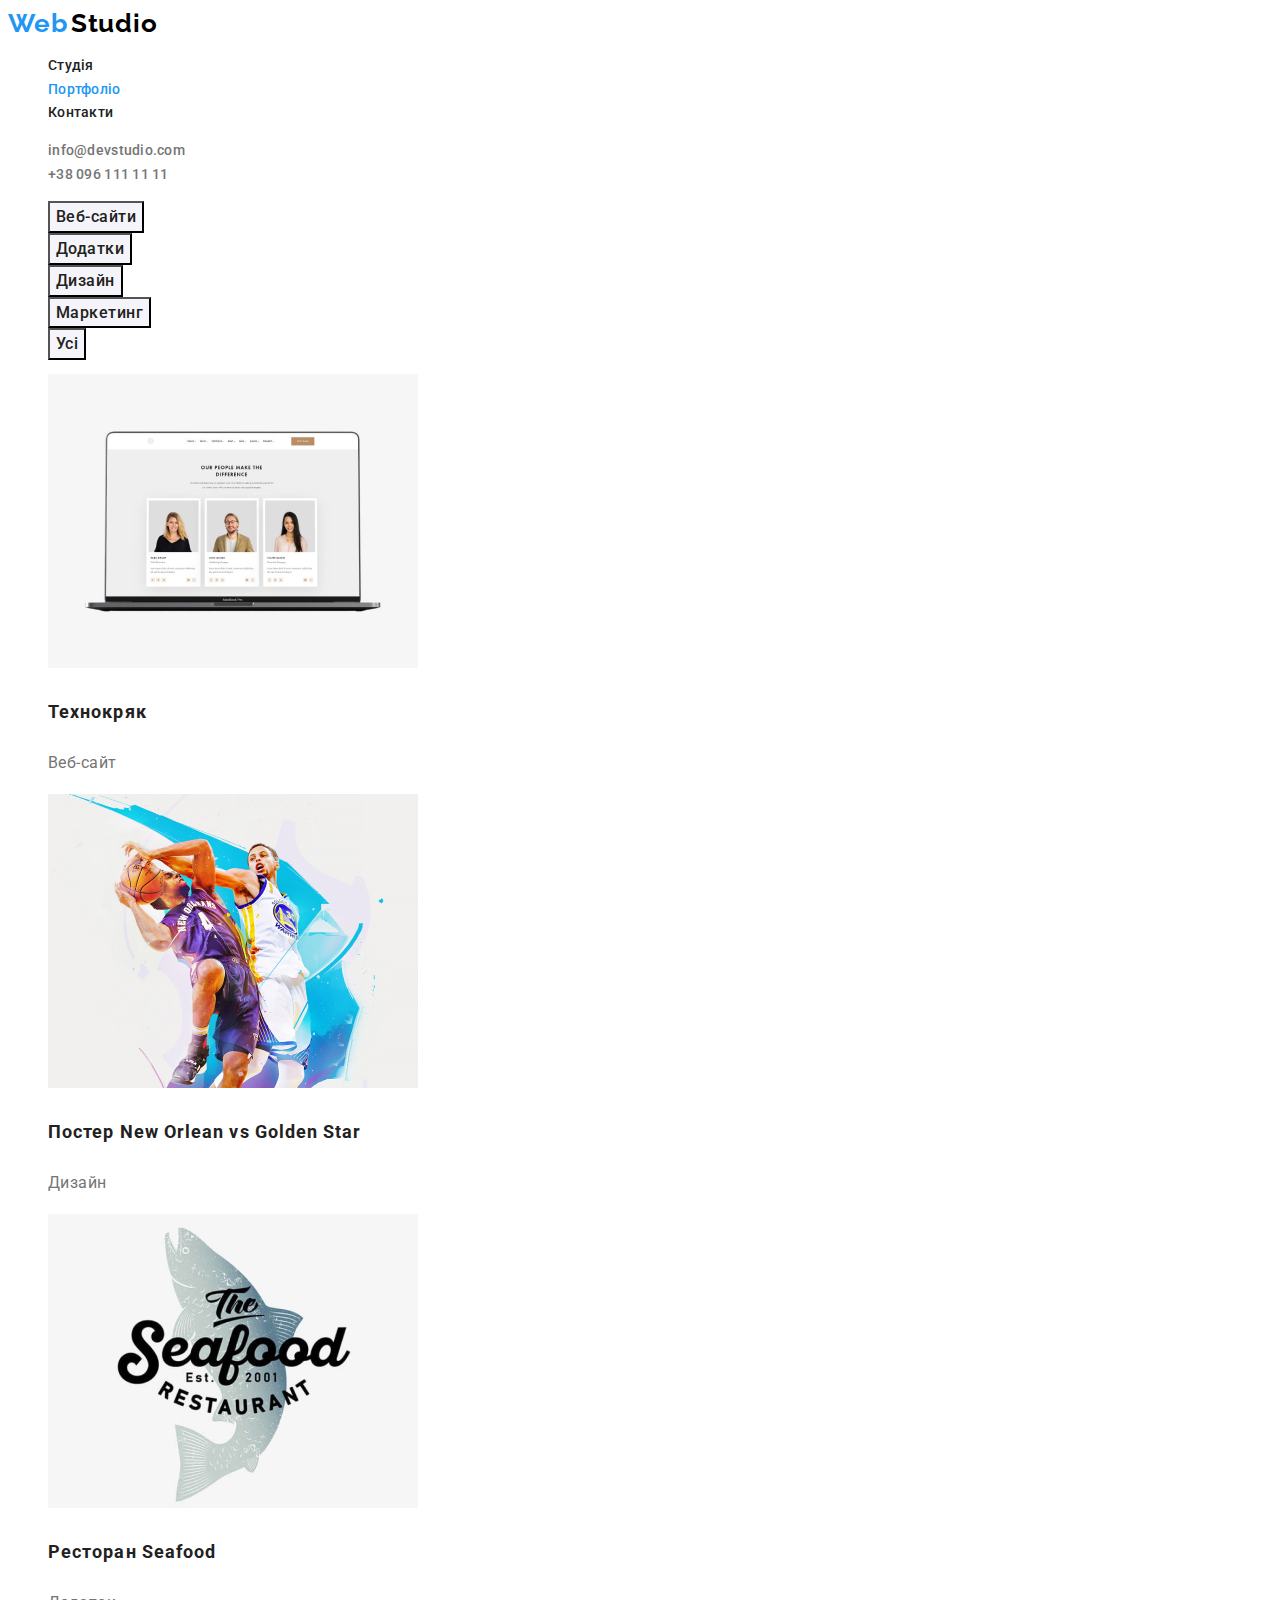
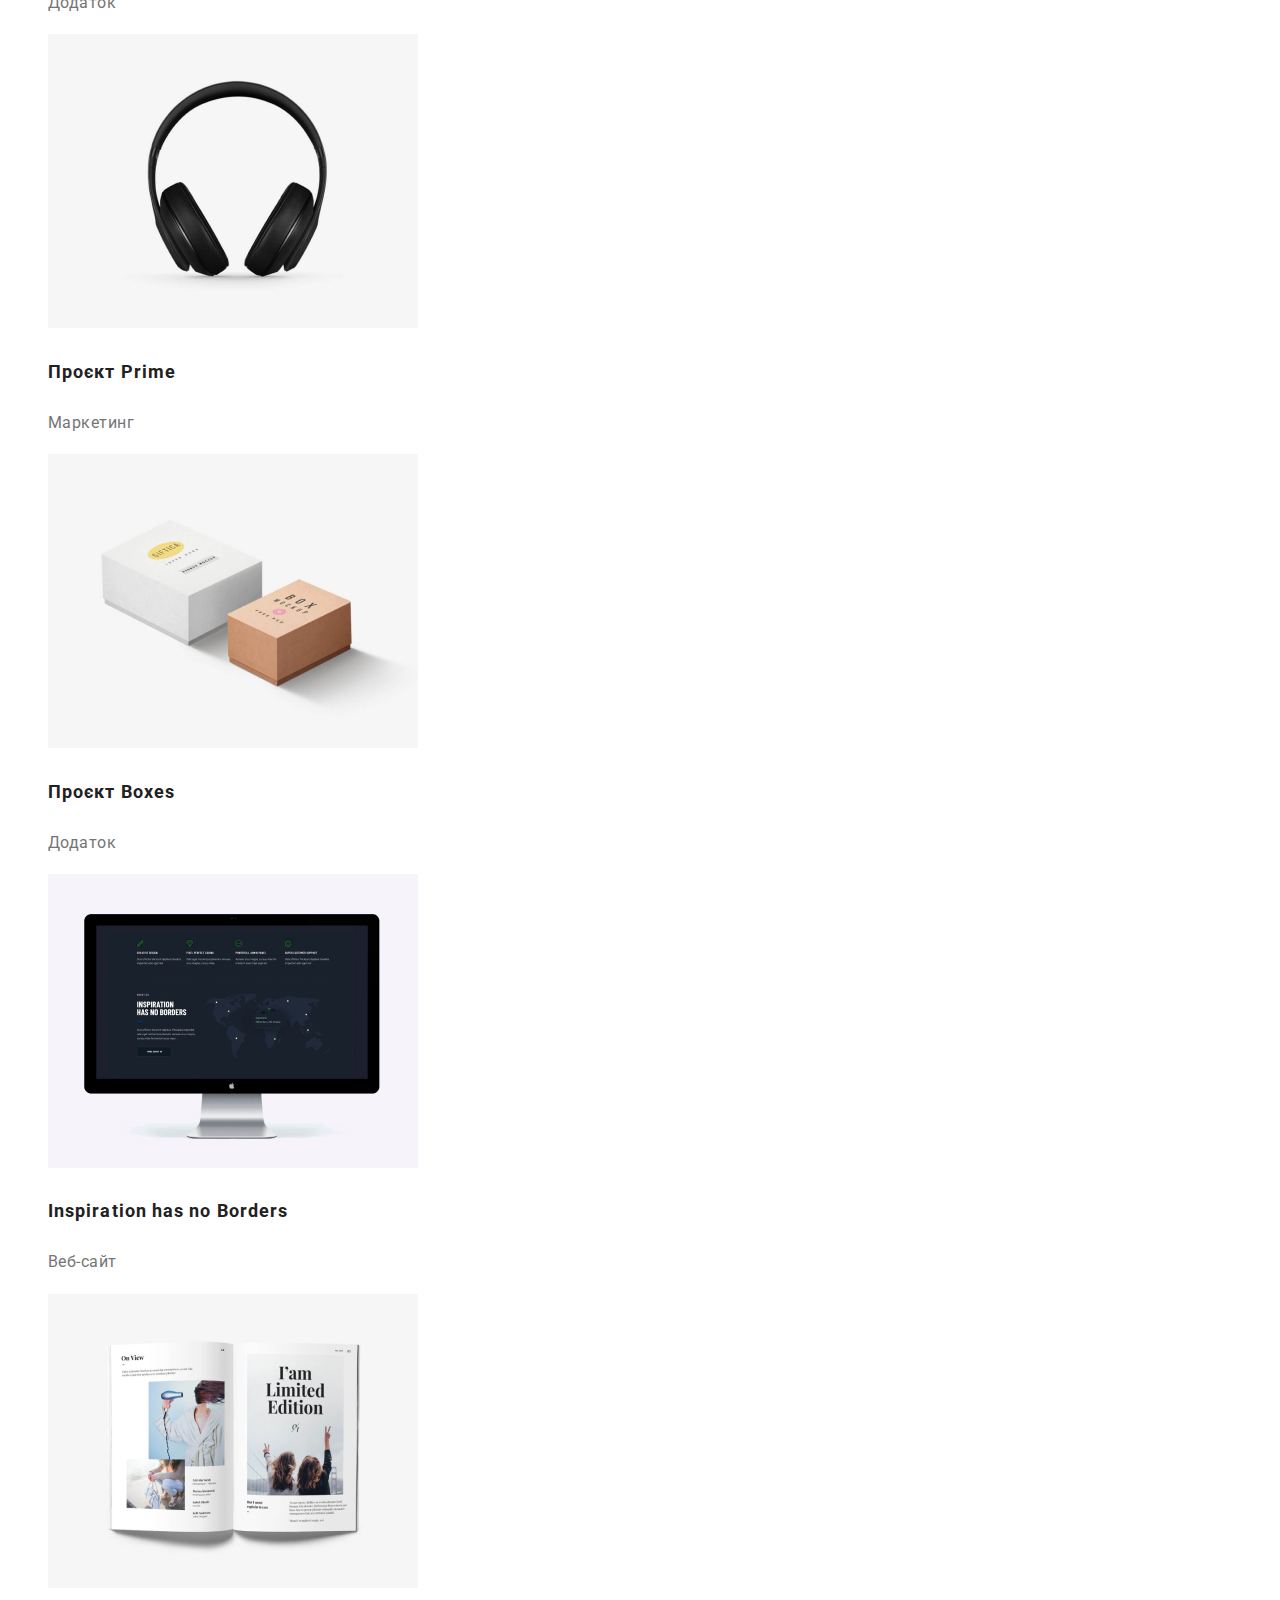
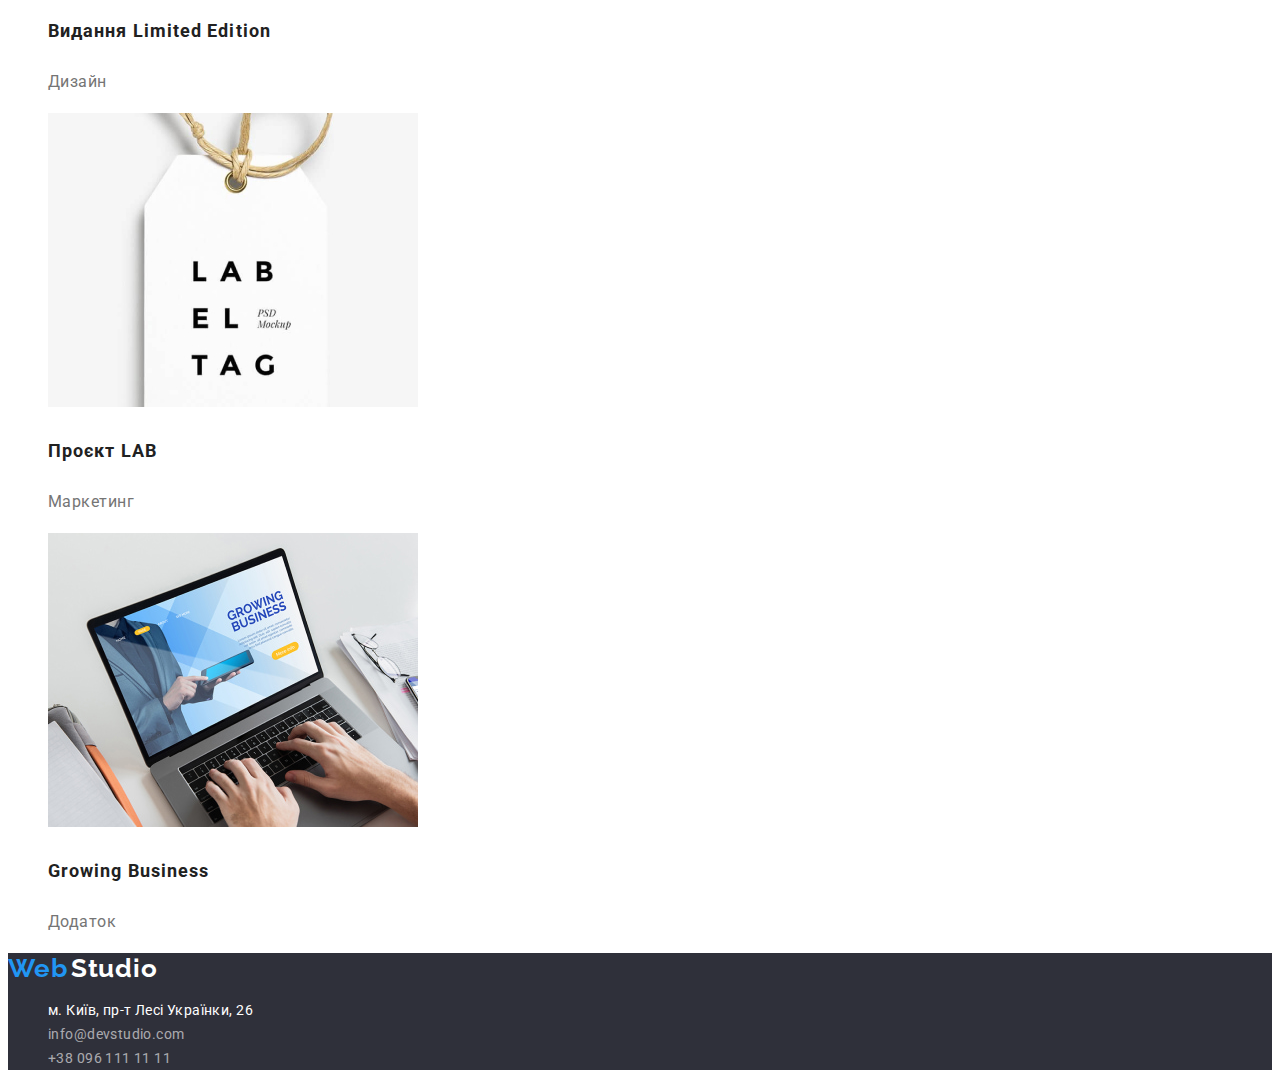
==== commit 5d00a268: "update css" ====
--- a/portfolio.html
+++ b/portfolio.html
@@ -11,6 +11,7 @@
     <link rel="stylesheet" href="./css/styles.css"/>
   </head>
   <body>
+    <!-- header -->
     <header class="header">
       <a href="./index.html" class="link">
         <span class="logo-web" lang="en">Web</span>
@@ -34,6 +35,7 @@
         <li><a href="tel:+380961111111" class="link">+38 096 111 11 11</a></li>
       </ul>  
     </header>
+    <!-- main -->
     <main>
       <section class="portfolio">
         <h1 class="visually-hidden">Наші проєкти</h1>
@@ -113,6 +115,7 @@
         </ul>
       </section>
     </main>
+    <!-- footer -->
     <footer class="footer">
       <a href="./index.html" class="link">
         <span class="footer-logo-web" lang="en">Web</span>
--- a/css/styles.css
+++ b/css/styles.css
@@ -10,8 +10,9 @@
   --secondary-white-color: rgba(255, 255, 255, 0.6);
 }
 body {
-  background-color: var(--bg-color);
+  background-color: var(--primary-white-color);
   font-family: "Roboto", sans-serif;
+  font-style: normal;
   font-size: 14px;
   line-height: 1.7;
   letter-spacing: 0.03em;
@@ -47,10 +48,6 @@
   line-height: 1.19;
   letter-spacing: 0.03em;
   color: #000000;
-}
-.header .logo-studio:hover,
-.header .logo-studio:focus {
-  color: var(--accent-color);
 }
 /* navigation */
 .site-nav .link {
@@ -103,44 +100,6 @@
   letter-spacing: 0.06em;
   color: var(--primary-white-color);
   cursor: pointer;
-}
-/* portfolio */
-.portfolio .list {
-  list-style: none;
-}
-/* button on portfolio */
-.button {
-  background-color: var(--second-bg-color);
-  font-family: inherit;
-  font-weight: 500;
-  font-size: 16px;
-  line-height: 1.62;
-  text-align: center;
-  letter-spacing: 0.03em;
-  color: #212121;
-  cursor: pointer;
-}
-.button:hover,
-.button:focus {
-  background-color: var(--accent-color);
-  color: var(--primary-white-color);
-}
-/* list of projects */
-.portfolio-link {
-  text-decoration: none;
-}
-.portfolio-title {
-  font-weight: 700;
-  font-size: 18px;
-  line-height: 2;
-  letter-spacing: 0.06em;
-  color: var(--second-color-text);
-}
-.portfolio-text {
-  font-size: 16px;
-  line-height: 1.88;
-  letter-spacing: 0.03em;
-  color: var(--color-text);
 }
 /* features */
 .visually-hidden {
@@ -217,14 +176,7 @@
   font-size: 26px;
   line-height: 1.19;
   letter-spacing: 0.03em;
-}
-.footer-logo-web:hover,
-.footer-logo-web:focus {
-  color: var(--accent-color);
-}
-.footer-logo-studio:hover,
-.footer-logo-studio:focus {
-  color: var(--accent-color);
+  color: var(--primary-white-color);
 }
 /* address */
 .footer .list {
@@ -241,4 +193,42 @@
 }
 .footer .contacts {
   color: var(--secondary-white-color);
-}+}
+/* portfolio */
+.portfolio .list {
+  list-style: none;
+}
+/* button on portfolio */
+.button {
+  background-color: var(--second-bg-color);
+  font-family: inherit;
+  font-weight: 500;
+  font-size: 16px;
+  line-height: 1.62;
+  text-align: center;
+  letter-spacing: 0.03em;
+  color: #212121;
+  cursor: pointer;
+}
+.button:hover,
+.button:focus {
+  background-color: var(--accent-color);
+  color: var(--primary-white-color);
+}
+/* list of projects */
+.portfolio-link {
+  text-decoration: none;
+}
+.portfolio-title {
+  font-weight: 700;
+  font-size: 18px;
+  line-height: 2;
+  letter-spacing: 0.06em;
+  color: var(--second-color-text);
+}
+.portfolio-text {
+  font-size: 16px;
+  line-height: 1.88;
+  letter-spacing: 0.03em;
+  color: var(--color-text);
+}
